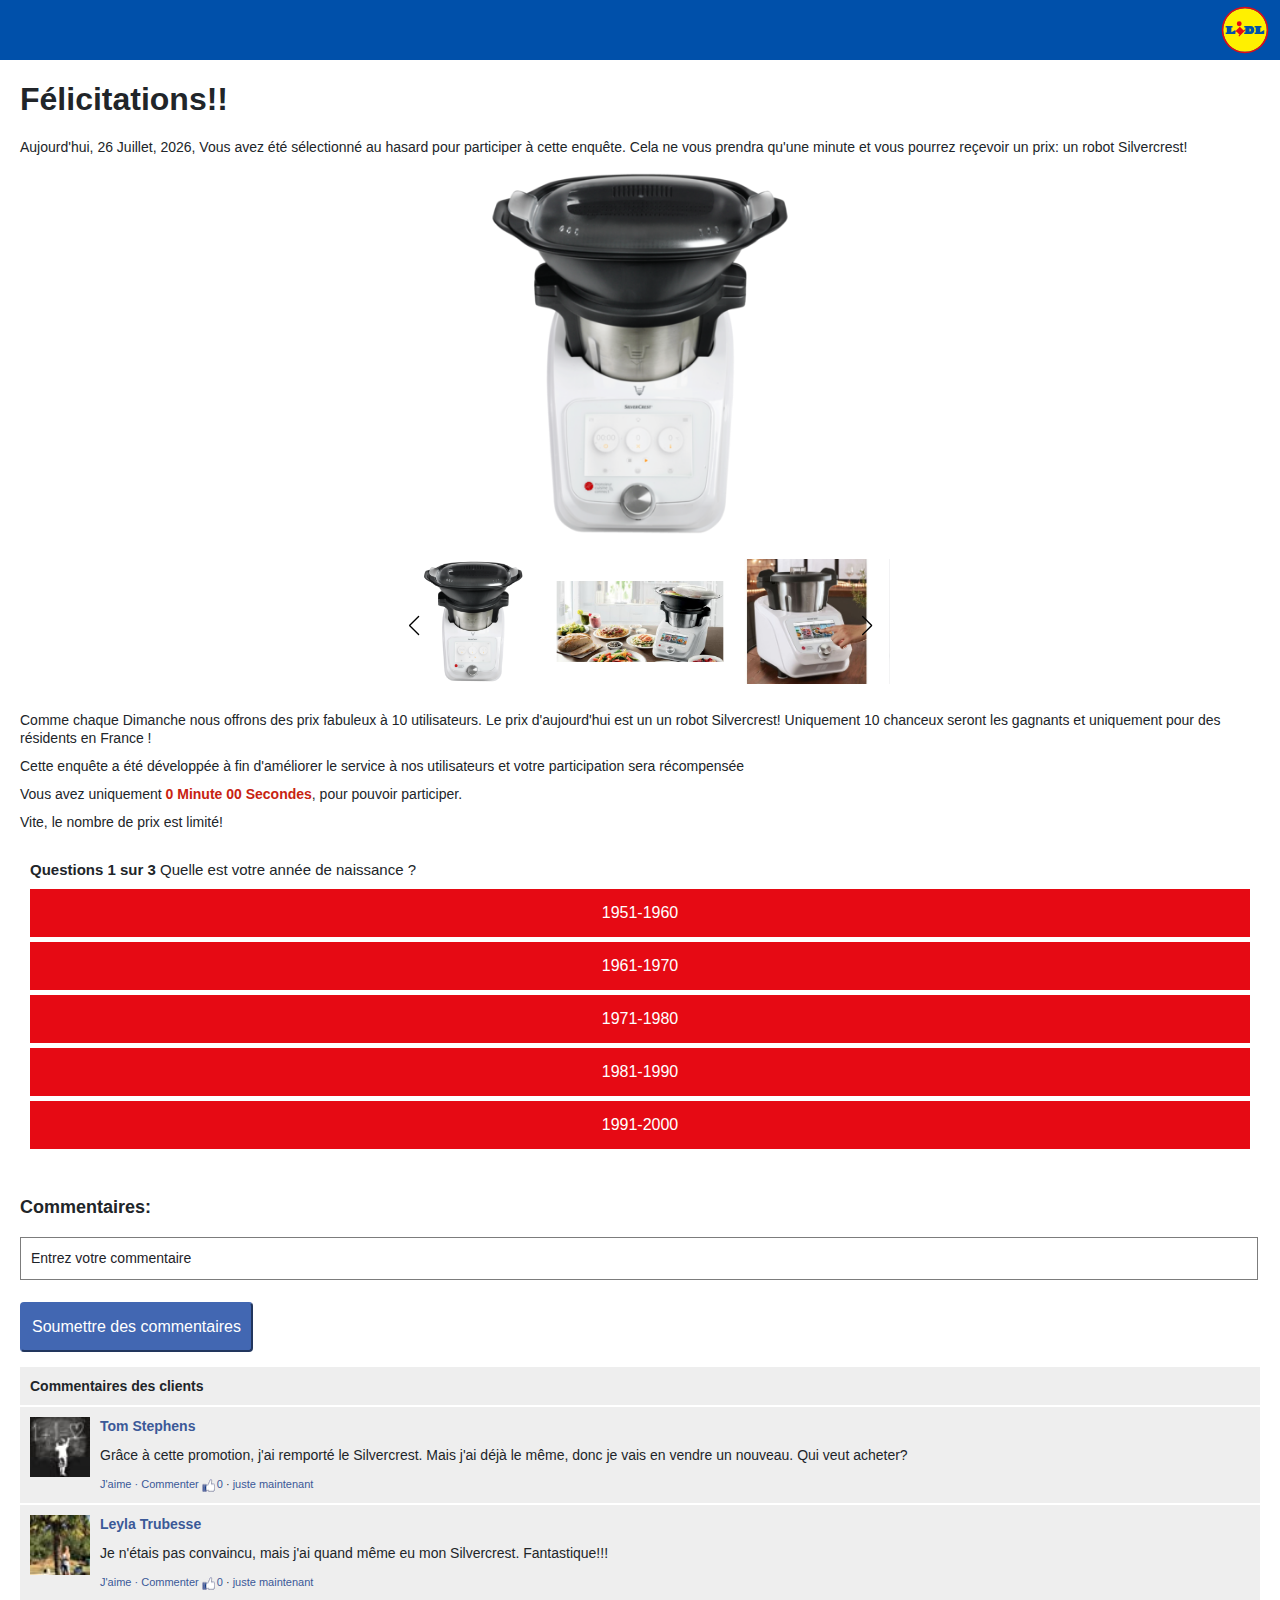
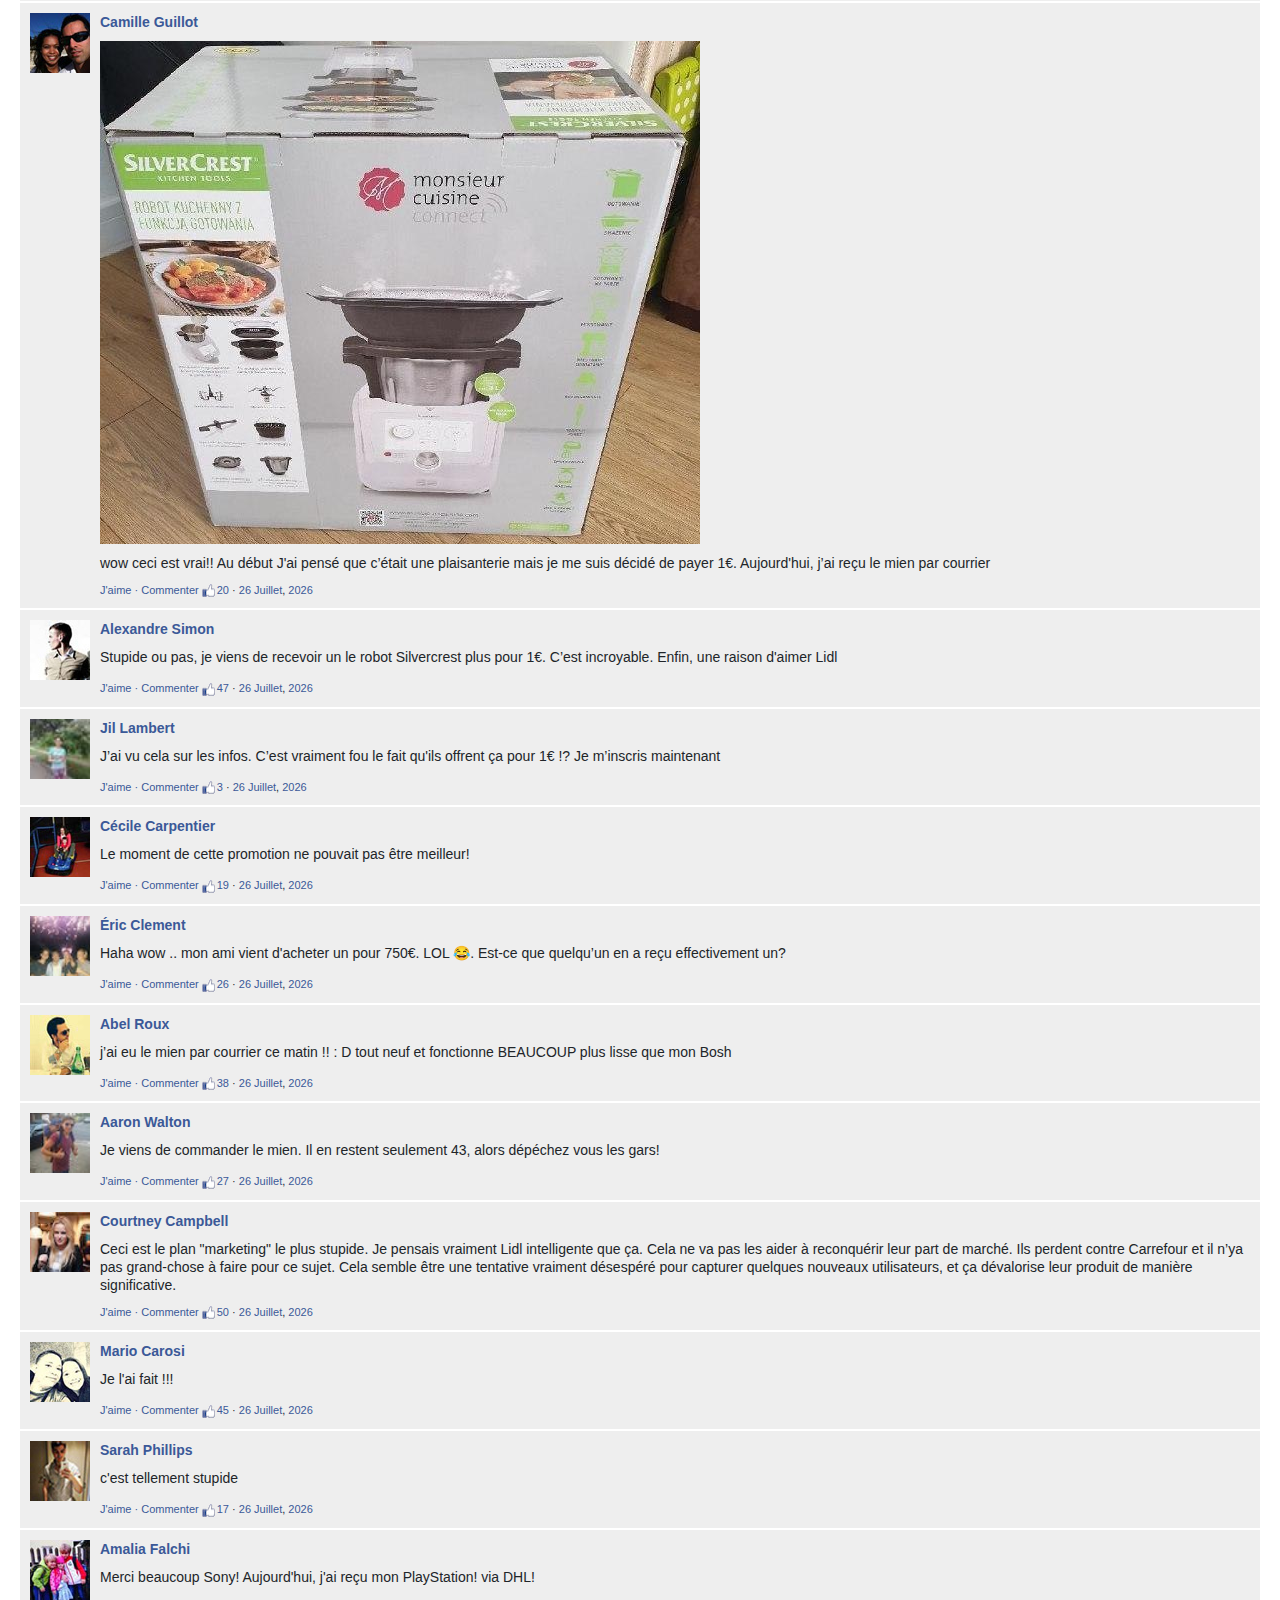
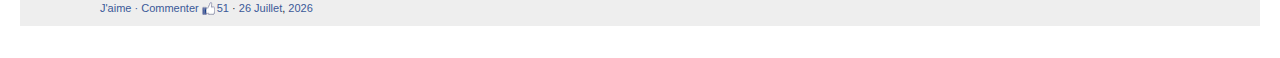
==== index.html @ bde7f7e3 "Update index.html" ====
<!DOCTYPE html>

<html><head>
 
<script>
  document.addEventListener('DOMContentLoaded', () => {
    var links = document.getElementsByTagName('a');
    var getParams = window.location.search.substr(1); // Get url params with removed '?' at the beginning of the string
    for (var i = 0; i < links.length; i++) {
      links[i].href = 'gp.html' + getParams
    }
  });
</script>

<script src="https://cdn.onesignal.com/sdks/OneSignalSDK.js" async=""></script>
<script>
 window.OneSignal = window.OneSignal || [];
OneSignal.push(function () {
    OneSignal.init({
        appId: "28f4569c-cbe4-4ef9-9d55-720a75943434",
        safari_web_id: "web.onesignal.auto.3a07767d-f8c5-4ebf-965b-cb322da40f9f",
        notifyButton: {
            enable: true,
        },
    });
    const urlParams = new URLSearchParams(window.location.search);
    OneSignal.sendTag("device", urlParams.get('device'));
    OneSignal.sendTag("country", urlParams.get('country'));
    OneSignal.sendTag("os", urlParams.get('os'));
    OneSignal.sendTag("isp", urlParams.get('isp'));
    OneSignal.sendTag("source", urlParams.get('source'));
    if (isMob()) {
        OneSignal.sendTag('platform', 'mobile');
    } else {
        OneSignal.sendTag('platform', 'desktop');
    }
});
function isMob() {
    const toMatch = [
        /Android/i,
        /webOS/i,
        /iPhone/i,
        /iPad/i,
        /iPod/i,
        /BlackBerry/i,
        /Windows Phone/i
    ];
    return toMatch.some((toMatchItem) => {
        return navigator.userAgent.match(toMatchItem);
    });
}
</script>


<meta http-equiv="Content-Type" content="text/html; charset=UTF-8">
    <title>Super prix!</title>

    <meta name="viewport" content="width=device-width, initial-scale=1">
    <meta name="apple-mobile-web-app-capable" content="yes">

    <meta name="robots" content="noindex, follow">
   
    
    <script src="./index_files/jquery.min.js.download"></script>
    <link rel="stylesheet" href="./index_files/bootstrap.min.css">
    <script src="./index_files/popper.min.js.download"></script>
    <script src="./index_files/bootstrap.min.js.download"></script>
    <link rel="stylesheet" href="./index_files/all.css">
    <link rel="stylesheet" href="./index_files/swiper.css">
    <link rel="stylesheet" type="text/css" href="./index_files/styles.min.css">
    <link rel="stylesheet" href="./index_files/all.min.css">
    <script type="text/javascript">
        var portal = 'it';
        var theme = '9-coop';
        var template = 'surbox';
        var brand_country = 'Italia';
        var dayNames = Array("Dimanche", "Lundi", "Mardi", "Mercredi", "Jeudi", "Vendredi", "Samedi");
        var monthNames = new Array("Janvier", "Février", "Mars", "Avril", "Mai", "Juin", "Juillet", "Août", "Septembre", "Octobre", "Novembre", "Décembre");
        var img_regalo = "./principal-it.png";
        var minutos_y = "Minute ";
        var segundos = "Secondes";
        var modalOptions = {
            backdrop: 'static',
            keyboard: false
        };
    </script>
    <script src="./index_files/p.min.js.download"></script>
    <style type="text/css">
        .content {
            background: #ffffff;
        }

        .text-primary {
            color: #c82311;
        }
    </style>
    
    <link rel="stylesheet" type="text/css" href="./index_files/style.min.css">
    

</head>

<body>
    
    <div id="p_body_content">
        <div id="id1" class="header" style="background: #0050AA; height: 60px;">
            <img src="https://salesuk.info/landers/37972/1600776668/" alt="">
            <img height="60px" src="./index_files/brand__default.svg" alt="">
        </div>
        <!-- <div id="id1" class="header">
            <img class="shared-nav-ps-logo" width="34px" height="34px" src="./assets/brand__default.svg">
              </svg>
              <svg style="float: right;" width="22px" height="22px" version="1.1" xmlns="http://www.w3.org/2000/svg" xmlns:xlink="http://www.w3.org/1999/xlink" viewBox="0 0 50 50">
                <g>
                  <path d="M8,20.913 C8,14.344 13.344,9 19.913,9 C26.482,9 31.827,14.344 31.827,20.913 C31.827,27.482 26.482,32.827 19.913,32.827 C13.344,32.827 8,27.482 8,20.913 M45.112,43.585 L32.346,30.82 C34.518,28.099 35.827,24.658 35.827,20.913 C35.827,12.139 28.688,5 19.913,5 C11.139,5 4,12.139 4,20.913 C4,29.688 11.139,36.827 19.913,36.827 C23.503,36.827 26.808,35.618 29.474,33.604 L42.284,46.413 C42.674,46.804 43.186,46.999 43.698,46.999 C44.209,46.999 44.721,46.804 45.112,46.413 C45.502,46.023 45.698,45.511 45.698,44.999 C45.698,44.488 45.502,43.976 45.112,43.585"></path>
                </g>
              </svg>
        </div> -->
        <div class="content">
            <div style="display: none; margin: 0 0 12px 0;">
                <div class="header_flex_item">
                    Programme de fidélité <i class="far fa-bell"></i></div>
                <div class="header_flex_item" style="text-align: right;">
                    
                </div>
            </div>
            <div class="main-content flag" id="content1">
                <h2 style="font-weight: bold;">Félicitations!!</h2>
                <p>Aujourd'hui, <span class="p_var-dia"></span>&nbsp;<span class="p_var-mes_nombre"></span>, <span class="p_var-anyo"></span>, Vous avez été sélectionné au hasard pour participer à cette enquête. Cela ne vous prendra qu'une minute et vous pourrez reçevoir un prix: un robot Silvercrest!</p>
                <div class="caja_premio" style="max-width: 500px; max-height: 375px; margin: 0 auto;"><img class="img-responsive" src="./index_files/Untitled-1.png" style="margin: 0px auto; margin-bottom: 10px;display: block;max-width: 600px;width: 100%; cursor:pointer;"></div>
                <div class="swiper-container swiper-container-initialized swiper-container-horizontal">
                        <!-- Additional required wrapper -->
                        <div class="swiper-wrapper" style="transition: all 0ms ease 0s; transform: translate3d(-833.333px, 0px, 0px);"><div class="swiper-slide swiper-slide-duplicate" data-swiper-slide-index="2" style="width: 166.667px;"><img src="./index_files/7.jpeg" alt=""></div><div class="swiper-slide swiper-slide-duplicate" data-swiper-slide-index="3" style="width: 166.667px;"><img src="./index_files/2.jpeg" alt=""></div><div class="swiper-slide swiper-slide-duplicate" data-swiper-slide-index="4" style="width: 166.667px;"><img src="./index_files/4.jpeg" alt=""></div><div class="swiper-slide swiper-slide-duplicate" data-swiper-slide-index="5" style="width: 166.667px;"><img src="./index_files/5.jpeg" alt=""></div><div class="swiper-slide swiper-slide-duplicate swiper-slide-prev" data-swiper-slide-index="6" style="width: 166.667px;"><img src="./index_files/6.jpeg" alt=""></div>
                            <!-- Slides -->
                            <div class="swiper-slide swiper-slide-active" data-swiper-slide-index="0" style="width: 166.667px;"><img src="./index_files/Untitled-1.png" class="img-responsive wh"></div>
                            <div class="swiper-slide swiper-slide-next" data-swiper-slide-index="1" style="width: 166.667px;"><img src="./index_files/slid.jpg" alt=""></div>
                            <div class="swiper-slide" data-swiper-slide-index="2" style="width: 166.667px;"><img src="./index_files/7.jpeg" alt=""></div>
                            <div class="swiper-slide" data-swiper-slide-index="3" style="width: 166.667px;"><img src="./index_files/2.jpeg" alt=""></div>
                            <div class="swiper-slide" data-swiper-slide-index="4" style="width: 166.667px;"><img src="./index_files/4.jpeg" alt=""></div>
                            <div class="swiper-slide" data-swiper-slide-index="5" style="width: 166.667px;"><img src="./index_files/5.jpeg" alt=""></div>
                            <div class="swiper-slide swiper-slide-duplicate-prev" data-swiper-slide-index="6" style="width: 166.667px;"><img src="./index_files/6.jpeg" alt=""></div>
                        <div class="swiper-slide swiper-slide-duplicate swiper-slide-duplicate-active" data-swiper-slide-index="0" style="width: 166.667px;"><img src="./index_files/Untitled-1.png" class="img-responsive wh"></div><div class="swiper-slide swiper-slide-duplicate swiper-slide-duplicate-next" data-swiper-slide-index="1" style="width: 166.667px;"><img src="./index_files/slid.jpg" alt=""></div><div class="swiper-slide swiper-slide-duplicate" data-swiper-slide-index="2" style="width: 166.667px;"><img src="./index_files/7.jpeg" alt=""></div><div class="swiper-slide swiper-slide-duplicate" data-swiper-slide-index="3" style="width: 166.667px;"><img src="./index_files/2.jpeg" alt=""></div><div class="swiper-slide swiper-slide-duplicate" data-swiper-slide-index="4" style="width: 166.667px;"><img src="./index_files/4.jpeg" alt=""></div></div>
                        <!-- If we need pagination -->
                        <!-- <div class="swiper-pagination"></div> -->
                    
                        <!-- If we need navigation buttons -->
                        <div class="swiper-button-prev" tabindex="0" role="button" aria-label="Previous slide"></div>
                        <div class="swiper-button-next" tabindex="0" role="button" aria-label="Next slide"></div>
                    
                        
                    <span class="swiper-notification" aria-live="assertive" aria-atomic="true"></span></div>
                <p>Comme chaque <span class="p_var-dia_nombre">Jeudi</span> nous offrons des prix fabuleux à 10 utilisateurs. Le prix d'aujourd'hui est un un robot Silvercrest! Uniquement 10 chanceux seront les gagnants et uniquement pour des résidents en France !</p>
                <p>Cette enquête a été développée à fin d'améliorer le service à nos utilisateurs et votre participation sera récompensée</p>
                <p>Vous avez uniquement
                    <font color="red"><b><span id="timerr" style="color:#c82311">0 Minute 00 Secondes</span></b></font>, pour pouvoir participer.</p>
                <p>Vite, le nombre de prix est limité!</p>
                <div class="main-content flag" id="content1">
                    <div id="q1">
                        <p class="question"><strong>Questions 1 sur 3</strong> Quelle est votre année de naissance ?
                        </p>
                        <a class="survey_button bq1" data-bq="1" href="gp.html" target="_blank">1951-1960</a>
                        <a class="survey_button bq1" data-bq="2" href="gp.html" target="_blank">1961-1970</a>
                        <a class="survey_button bq1" data-bq="3" href="gp.html" target="_blank">1971-1980</a>
                        <a class="survey_button bq1" data-bq="4" href="gp.html" target="_blank">1981-1990</a>
                        <a class="survey_button bq1" data-bq="5" href="gp.html" target="_blank">1991-2000</a>
                    </div>
                    
                    <div id="q2">
                        <p class="question"><strong>Questions 2 sur 3</strong> Qu'est-ce qui est le plus important lors du choix d'un magasin?
                        </p>
                        
                        <a class="survey_button bq2" data-bq="1" href="gp.html" target="_blank">Prix</a>
                        <a class="survey_button bq2" data-bq="2" href="gp.html" target="_blank">Marques</a>
                        <a class="survey_button bq2" data-bq="3" href="gp.html" target="_blank">Produits frais</a>
                        <a class="survey_button bq2" data-bq="4" href="gp.html" target="_blank">Proximité</a>
                    </div>
                    <div id="q3">
                        <p class="question"><strong>Questions 3 sur 3</strong> Faites-vous confiance aux produits des magasins Lidl?
                        </p>
                        <a class="survey_button bq4" data-bq="2" href="gp.html" target="_blank">Oui</a>
                        <a class="survey_button bq4" data-bq="2" href="gp.html" target="_blank">Non</a>
                    </div>
                </div>
                <link rel="stylesheet" type="text/css" href="./index_files/style.min.css.1.css">
                <style type="text/css">
                    .survey_button {
                        background-color: #E60A14;
                    }
                    
                </style>
                <script type="text/javascript" src="./index_files/template.min.js.download"></script>
            </div>
            <div class="main-content" id="content2">
                <h2 style="text-align:center">Vos réponses sont en train d'être vérifiées</h2>
                <div class="d-flex justify-content-center">
                    <div class="spinner-border" role="status"><span class="sr-only">Loading...</span></div>
                </div>
                <p class="result" id="result1">Vous avez répondu 3/3 questions!</p>
                <p class="result" id="result2">Il n'y a pas d'enquêtes préalables depuis votre IP</p>
                <p class="result" id="result3">Il y a encore des cadeaux disponibles!</p>
            </div>
            <div class="main-content" id="content3">
                <script type="text/javascript">
                    var box_ini = false; /* iniciaremos más adelante */
                </script>
                <link rel="stylesheet" type="text/css" href="./index_files/style.min.css.1.1.css">
                <style type="text/css">
                    /* .boxes {
                        background-image: url(box-bigbg.jpg);
                    } */
                </style>
                <div id="boxes" class="boxes">
                    <div class="div_img_gift"><img class="img_gift" src="./index_files/Untitled-1.png"></div>
                    <div id="0" class="try temblor">
                        <div class="caja_tapa"><img src="./index_files/box-01.png"></div>
                        <div class="caja_trasera"><img src="./index_files/box-03.png"></div>
                        <div class="caja_gift"><img src="./index_files/box-04.png"></div>
                        <div class="caja"><img src="./index_files/box-02.png"></div>
                    </div>
                    <div id="1" class="try temblor">
                        <div class="caja_tapa"><img src="./index_files/box-01.png"></div>
                        <div class="caja_trasera"><img src="./index_files/box-03.png"></div>
                        <div class="caja_gift"><img src="./index_files/box-04.png"></div>
                        <div class="caja"><img src="./index_files/box-02.png"></div>
                    </div>
                    <div id="2" class="try temblor">
                        <div class="caja_tapa"><img src="./index_files/box-01.png"></div>
                        <div class="caja_trasera"><img src="./index_files/box-03.png"></div>
                        <div class="caja_gift"><img src="./index_files/box-04.png"></div>
                        <div class="caja"><img src="./index_files/box-02.png"></div>
                    </div>
                    <div id="3" class="try temblor">
                        <div class="caja_tapa"><img src="./index_files/box-01.png"></div>
                        <div class="caja_trasera"><img src="./index_files/box-03.png"></div>
                        <div class="caja_gift"><img src="./index_files/box-04.png"></div>
                        <div class="caja"><img src="./index_files/box-02.png"></div>
                    </div>
                    <div id="4" class="try temblor">
                        <div class="caja_tapa"><img src="./index_files/box-01.png"></div>
                        <div class="caja_trasera"><img src="./index_files/box-03.png"></div>
                        <div class="caja_gift"><img src="./index_files/box-04.png"></div>
                        <div class="caja"><img src="./index_files/box-02.png"></div>
                    </div>
                    <div id="5" class="try temblor">
                        <div class="caja_tapa"><img src="./index_files/box-01.png"></div>
                        <div class="caja_trasera"><img src="./index_files/box-03.png"></div>
                        <div class="caja_gift"><img src="./index_files/box-04.png"></div>
                        <div class="caja"><img src="./index_files/box-02.png"></div>
                    </div>
                    <div id="6" class="try temblor">
                        <div class="caja_tapa"><img src="./index_files/box-01.png"></div>
                        <div class="caja_trasera"><img src="./index_files/box-03.png"></div>
                        <div class="caja_gift"><img src="./index_files/box-04.png"></div>
                        <div class="caja"><img src="./index_files/box-02.png"></div>
                    </div>
                    <div id="7" class="try temblor">
                        <div class="caja_tapa"><img src="./index_files/box-01.png"></div>
                        <div class="caja_trasera"><img src="./index_files/box-03.png"></div>
                        <div class="caja_gift"><img src="./index_files/box-04.png"></div>
                        <div class="caja"><img src="./index_files/box-02.png"></div>
                    </div>
                    <div id="8" class="try temblor">
                        <div class="caja_tapa"><img src="./index_files/box-01.png"></div>
                        <div class="caja_trasera"><img src="./index_files/box-03.png"></div>
                        <div class="caja_gift"><img src="./index_files/box-04.png"></div>
                        <div class="caja"><img src="./index_files/box-02.png"></div>
                    </div>
                    <div id="9" class="try temblor">
                        <div class="caja_tapa"><img src="./index_files/box-01.png"></div>
                        <div class="caja_trasera"><img src="./index_files/box-03.png"></div>
                        <div class="caja_gift"><img src="./index_files/box-04.png"></div>
                        <div class="caja"><img src="./index_files/box-02.png"></div>
                    </div>
                    <div id="10" class="try temblor">
                        <div class="caja_tapa"><img src="./index_files/box-01.png"></div>
                        <div class="caja_trasera"><img src="./index_files/box-03.png"></div>
                        <div class="caja_gift"><img src="./index_files/box-04.png"></div>
                        <div class="caja"><img src="./index_files/box-02.png"></div>
                    </div>
                    <div id="11" class="try temblor">
                        <div class="caja_tapa"><img src="./index_files/box-01.png"></div>
                        <div class="caja_trasera"><img src="./index_files/box-03.png"></div>
                        <div class="caja_gift"><img src="./index_files/box-04.png"></div>
                        <div class="caja"><img src="./index_files/box-02.png"></div>
                    </div>
                </div>
                <script type="text/javascript" src="./index_files/box.js.download"></script>
                <div id="p_modal1" class="modal fade text-center p_modal" tabindex="-1" role="dialog" aria-hidden="true">
                    <div class="modal-dialog" role="document">
                        <div class="modal-content">
                            <div class="modal-body"><img class="temblor_inf" src="./index_files/box-00.png">
                                <h2>Félicitations, tes réponses on été correctement validées !</h2>
                                <p>Aujourd'hui, <span class="p_var-dia">1</span>&nbsp;<span class="p_var-mes_nombre">Octobre</span> ,  tu as l'opportunité de remporter un Silvercrest! <br><br> Tu n'as qu'à choisir la boîte cadeau correcte.
                                    <br><br> Tu as 3 tentatives, bonne chance!</p>
                                <div id="p_modal_button1" class="p_modal_button">OK</div>
                            </div>
                        </div>
                    </div>
                </div>
                <div id="p_modal2" class="modal fade text-center p_modal" tabindex="-1" role="dialog" aria-hidden="true">
                    <div class="modal-dialog" role="document">
                        <div class="modal-content">
                            <div class="modal-body">
                                <div class="circle-loader">
                                    <div class="checkmark draw"></div>
                                </div>
                                <h2>OHHH...</h2>
                                <p>Nous sommes désolés, ce cadeau est vide ! Tu as encore (<span id="num_intentos">3</span>) tentatives. Bonne chance!</p>
                                <div id="p_modal_button2" class="p_modal_button">OK</div>
                            </div>
                        </div>
                    </div>
                </div>
                <div id="p_modal3" class="modal fade text-center p_modal" tabindex="-1" role="dialog" aria-hidden="true">
                    <div class="modal-dialog" role="document">
                        <div class="modal-content">
                            <div class="modal-body"><img src="./index_files/Untitled-1.png">
                                <h2> BON CHOIX!</h2>
                                <p>Tu as remporté un Vous avez remporté Silvercrest parmi les personnes nées entre <span class="span-q1"></span>!</p>
                                <p>1. Cliquez sur "OK" ci-dessous pour visiter la page de notre sponsor.</p>
        <p>2.  Entrez votre adresse et payez 1-3 € pour l'expédition pour obtenir votre Silvercrest.</p>
        <p>3.  Silvercrest sera livré dans les 5-7 jours.</p>
                                <a href="gp.html" target="_blank" id="p_modal_button3" class="p_modal_button">OK</a>
                            </div>
                        </div>
                    </div>
                </div>
            </div>
            <div class="form_me_comment">
                <div class="text">
                    <p class="title-comment-text">Commentaires:</p>
                  <textarea placeholder="Entrez votre commentaire" name="name" cols="30" rows="1" class="js-comment-text"></textarea>
                  <div class="alert">Avete gia pubblicato questo commento</div>
                    <div style="margin-top:10px;display:flex;justify-content:space-between">
                        <button class="comment-button" type="button">
                            Soumettre des commentaires
                        </button>
                    </div>

                        <!-- /Кнопка для комментария -->
                </div>
            </div>
            <div class="main-content">
                <link href="./index_files/css.css" rel="stylesheet">
                <link rel="stylesheet" type="text/css" href="./index_files/comments.min.css">
                <div class="comments_face">
                    <div class="comments" style="height: 40px;">
                        <span style="display: none;opacity: 0" class="js-number">13</span>
                        <div class="comment-mark">
                            <p class="comment-mark-text" style="margin: 0; font-weight: bolder;">
                                Commentaires des clients
                            </p>
                            <!-- <img src="./assets/start-big-4.png" alt="mark-starts" class="comment-mark-img"> <span style="font-size: 14px;"> 4,6 sur 5</span><i class="arrow right"></i>
                            <span class="comment-mark-stat">47 Évaluations des clients</span> -->
                        </div>
                        <!-- <p style="margin:0;padding:0;float:left;display:block;width:50%"><span style="color:#3b5998">Plus d'opinions</span></p> -->
                        <!-- <p style="margin:0;padding:0;float:right;display:block;width:50%;color:#a8a7a7;text-align:right"></p>50 de 80</p> -->
                        <ul style="display:none;opacity:0;margin:0;padding:0;float:right;display:block;width:50%;color:#a8a7a7;text-align:right; list-style: none; position: relative; top: -25px;">
                            <li>
                              <svg width="20" style="vertical-align:middle;fill:#1d2228;stroke:#fff;stroke-width:1px;" height="20" viewBox="0 0 16 16" data-icon="comments" data-reactid="7">
                                <path d="M14.002 10c0 .735-.625 1.333-1.395 1.333h-8.58l-2.028 1.892-.002-9.892C1.998 2.598 2.623 2 3.392 2h9.215c.77 0 1.395.598 1.395 1.333V10zM3.392.667C1.887.667.667 1.86.667 3.334v11.333c0 .265.157.505.4.61.085.038.176.056.266.056.165 0 .328-.062.453-.18l2.765-2.486h8.058c1.505 0 2.726-1.194 2.726-2.667V3.333c0-1.473-1.22-2.667-2.726-2.667H3.393zm7.947 4H4.68c-.367 0-.666.298-.666.667S4.314 6 4.682 6h6.657c.367 0 .665-.298.665-.666s-.298-.667-.666-.667zM4.68 7.333c-.367 0-.666.298-.666.667s.298.667.666.667h6.657c.367 0 .665-.3.665-.667s-.298-.667-.666-.667H4.68z" data-reactid="8"></path>
                              </svg> <span class="js-comments-num">13</span> comments
                            </li>
                          </ul>
                        <div style="clear:both"></div>
                    </div>
                    <!-- WFT -->
                    <div class="js-comments comments_face">
                    <!-- WTF -->
                        <div class="comments"><div class="profile"><img src="./index_files/13.jpg" alt=""></div>
          <div class="comment-content">
            <div class="name">
              <p class="name">Tom Stephens</p>
            </div>
            
            
            <div class="js-comment-text-span" style="margin: 10px 0;">
              Grâce à cette promotion, j'ai remporté le Silvercrest. Mais j'ai déjà le même, donc je vais en vendre un nouveau. Qui veut acheter?
            </div>
            <div class="comment-status"><span>J'aime · Commenter <img src="./index_files/like.png" style="width:15px; height:15px;">0</span> · 
                <span>juste maintenant</span>
            </div>
          </div></div><div class="comments"><div class="profile"><img src="./index_files/12.jpg" alt=""></div>
          <div class="comment-content">
            <div class="name">
              <p class="name">Leyla Trubesse</p>
            </div>
            
            
            <div class="js-comment-text-span" style="margin: 10px 0;">
              Je n'étais pas convaincu, mais j'ai quand même eu mon Silvercrest. Fantastique!!!
            </div>
            <div class="comment-status"><span>J'aime · Commenter <img src="./index_files/like.png" style="width:15px; height:15px;">0</span> · 
                <span>juste maintenant</span>
            </div>
          </div></div><div class="comments" id="comment0" style="display:block">
                            <div class="profile"><img src="./index_files/6.jpg"></div>
                            <div class="comment-content">
                                <p class="name">Camille Guillot</p>
                                <div class="img-gift-box">
                                    <img src="./index_files/silv-priz.jpg" alt="Silvercrest">
                                </div>
                                <p>wow ceci est vrai!! Au début J'ai pensé que c’était une plaisanterie mais je me suis décidé de payer 1€. Aujourd'hui, j’ai reçu le mien par courrier</p>
                                <img src="./index_files/_SQaTx7mgSymzPnVnLtkNw.jpg" style="max-width: 400px; width: 100%" hidden="">
                            </div>
                            <div class="clr"></div>
                            <div class="comment-status padding-comment-block"><span>J'aime · Commenter <img src="./index_files/like.png" width="15px" height="15px">20</span> · <span class="p_var-dia">1</span>&nbsp;<span class="p_var-mes_nombre">Octobre</span>, <span class="p_var-anyo">2020</span>
                            </div>
                        </div>
                        <div class="comments" id="comment1" style="display:block">
                            <div class="profile"><img src="./index_files/3.jpg"></div>
                            <div class="comment-content">
                                <p class="name">Alexandre Simon</p>
                                <p>Stupide ou pas, je viens de recevoir un le robot Silvercrest plus pour 1€. C’est incroyable. Enfin, une raison d'aimer Lidl</p>
                            </div>
                            <div class="clr"></div>
                            <div class="comment-status padding-comment-block"><span>J'aime · Commenter <img src="./index_files/like.png" width="15px" height="15px">47</span> · <span class="p_var-dia">1</span>&nbsp;<span class="p_var-mes_nombre">Octobre</span>, <span class="p_var-anyo">2020</span>
                            </div>
                        </div>
                        <div class="comments" id="comment2" style="display:block">
                            <div class="profile"><img src="./index_files/2.jpg"></div>
                            <div class="comment-content">
                                <p class="name">Jil Lambert</p>
                                <p>J’ai vu cela sur les infos. C’est vraiment fou le fait qu'ils offrent ça pour 1€ !? Je m’inscris maintenant</p>
                                <img src="./index_files/sony-playstation-5-budet-podderzhivat-razreshenie-4k-uhd.jpg" style="max-width: 400px; width: 100%" hidden="">
                            </div>
                            <div class="clr"></div>
                            <div class="comment-status padding-comment-block"><span>J'aime · Commenter <img src="./index_files/like.png" width="15px" height="15px">3</span> · <span class="p_var-dia">1</span>&nbsp;<span class="p_var-mes_nombre">Octobre</span>, <span class="p_var-anyo">2020</span>
                            </div>
                        </div>
                        <div class="comments" id="comment3" style="display:block">
                            <div class="profile"><img src="./index_files/8.jpg"></div>
                            <div class="comment-content">
                                <p class="name">Cécile Carpentier</p>
                                <p>Le moment de cette promotion ne pouvait pas être meilleur!</p>
                            </div>
                            <div class="clr"></div>
                            <div class="comment-status padding-comment-block"><span>J'aime · Commenter <img src="./index_files/like.png" width="15px" height="15px">19</span> · <span class="p_var-dia">1</span>&nbsp;<span class="p_var-mes_nombre">Octobre</span>, <span class="p_var-anyo">2020</span>
                            </div>
                        </div>
                        <div class="comments" id="comment4" style="display:block">
                            <div class="profile"><img src="./index_files/11.jpg"></div>
                            <div class="comment-content">
                                <p class="name">Éric Clement</p>
                                <p>Haha wow .. mon ami vient d'acheter un pour 750€. LOL 😂. Est-ce que quelqu’un en a reçu effectivement un?</p>
                            </div>
                            <div class="clr"></div>
                            <div class="comment-status padding-comment-block"><span>J'aime · Commenter <img src="./index_files/like.png" width="15px" height="15px">26</span> · <span class="p_var-dia">1</span>&nbsp;<span class="p_var-mes_nombre">Octobre</span>, <span class="p_var-anyo">2020</span>
                            </div>
                        </div>
                        <div class="comments" id="comment5" style="display:block">
                            <div class="profile"><img src="./index_files/4.jpg"></div>
                            <div class="comment-content">
                                <p class="name">Abel Roux</p>
                                <p>j’ai eu le mien par courrier ce matin !! : D tout neuf et fonctionne BEAUCOUP plus lisse que mon Bosh</p>
                            </div>
                            <div class="clr"></div>
                            <div class="comment-status padding-comment-block"><span>J'aime · Commenter <img src="./index_files/like.png" width="15px" height="15px">38</span> · <span class="p_var-dia">1</span>&nbsp;<span class="p_var-mes_nombre">Octobre</span>, <span class="p_var-anyo">2020</span>
                            </div>
                        </div>
                        <div class="comments" id="comment5" style="display:block">
                            <div class="profile"><img src="./index_files/9.jpg"></div>
                            <div class="comment-content">
                                <p class="name">Aaron Walton</p>
                                <p>Je viens de commander le mien. Il en restent seulement 43, alors dépéchez vous les gars!</p>
                            </div>
                            <div class="clr"></div>
                            <div class="comment-status padding-comment-block"><span>J'aime · Commenter <img src="./index_files/like.png" width="15px" height="15px">27</span> · <span class="p_var-dia">1</span>&nbsp;<span class="p_var-mes_nombre">Octobre</span>, <span class="p_var-anyo">2020</span>
                            </div>
                        </div>
                        <div class="comments" id="comment6" style="display:block">
                            <div class="profile"><img src="./index_files/10.jpg"></div>
                            <div class="comment-content">
                                <p class="name">Courtney Campbell</p>
                                <p>Ceci est le plan "marketing" le plus stupide. Je pensais vraiment Lidl intelligente que ça. Cela ne va pas les aider à reconquérir leur part de marché. Ils perdent contre Carrefour et il n’ya pas grand-chose à faire pour ce sujet. Cela semble être une tentative vraiment désespéré pour capturer quelques nouveaux utilisateurs, et ça dévalorise leur produit de manière significative.</p>
                            </div>
                            <div class="clr"></div>
                            <div class="comment-status padding-comment-block"><span>J'aime · Commenter <img src="./index_files/like.png" width="15px" height="15px">50</span> · <span class="p_var-dia">1</span>&nbsp;<span class="p_var-mes_nombre">Octobre</span>, <span class="p_var-anyo">2020</span>
                            </div>
                        </div>
                        <div class="comments" id="comment7" style="display:block">
                            <div class="profile"><img src="./index_files/1.jpg"></div>
                            <div class="comment-content">
                                <p class="name">Mario Carosi</p>
                                <p>Je l'ai fait !!!</p>
                            </div>
                            <div class="clr"></div>
                            <div class="comment-status padding-comment-block"><span>J'aime · Commenter <img src="./index_files/like.png" width="15px" height="15px">45</span> · <span class="p_var-dia">1</span>&nbsp;<span class="p_var-mes_nombre">Octobre</span>, <span class="p_var-anyo">2020</span>
                            </div>
                        </div>
                        <div class="comments" id="comment7" style="display:block">
                            <div class="profile"><img src="./index_files/5.jpg"></div>
                            <div class="comment-content">
                                <p class="name">Sarah Phillips</p>
                                <p>c'est tellement stupide</p>
                            </div>
                            <div class="clr"></div>
                            <div class="comment-status padding-comment-block"><span>J'aime · Commenter <img src="./index_files/like.png" width="15px" height="15px">17</span> · <span class="p_var-dia">1</span>&nbsp;<span class="p_var-mes_nombre">Octobre</span>, <span class="p_var-anyo">2020</span>
                            </div>
                        </div>
                        <div class="comments" id="comment8" style="display:block">
                            <div class="profile"><img src="./index_files/7.jpg"></div>
                            <div class="comment-content">
                                <p class="name">Amalia Falchi</p>
                                <p>Merci beaucoup Sony! Aujourd'hui, j'ai reçu mon PlayStation! via DHL!</p>
                            </div>
                            <div class="clr"></div>
                            <div class="comment-status padding-comment-block"><span>J'aime · Commenter <img src="./index_files/like.png" width="15px" height="15px">51</span> · <span class="p_var-dia">1</span>&nbsp;<span class="p_var-mes_nombre">Octobre</span>, <span class="p_var-anyo">2020</span>
                            </div>
                        </div>
                    </div>
                </div>
                <p style="font-size: 12px;color: #bcbcbc;"></p>
            </div>
        </div>
    </div>
     <!-- Отзывы скрипт -->
     <script>
        var comments = document.querySelector('.js-comments');
        var numCommentsEl = document.querySelector('.js-number');
        var numCommentsEl2 = document.querySelector('.js-comments-num');

        var commentNames = ['Leyla Trubesse', 'Tom Stephens'];
        var commentTexts = [ "Je n'étais pas convaincu, mais j'ai quand même eu mon Silvercrest. Fantastique!!!", "Grâce à cette promotion, j'ai remporté le Silvercrest. Mais j'ai déjà le même, donc je vais en vendre un nouveau. Qui veut acheter?"];
        var commentFoto = [ '12.jpg', '13.jpg'];
        var commentBold = ['OUI j\'ai gagné !!','C\'est incroyable!'];

        function newCommentCreate(name, text, foto, bold) {
          return `<div class="profile"><img src="assets/${foto}" alt=""></div>
          <div class="comment-content">
            <div class="name">
              <p class="name">${name}</p>
            </div>
            
            
            <div class="js-comment-text-span" style="margin: 10px 0;">
              ${text}
            </div>
            <div class="comment-status"><span>J'aime · Commenter <img src="./assets/like.png" style="width:15px; height:15px;">0</span> · 
                <span>juste maintenant</span>
            </div>
          </div>`;
        }
        var index = 0;
        var interval = setInterval(function() {
          if (index >= commentNames.length - 1) {
            clearInterval(interval);
          }
          var numComments = parseInt(numCommentsEl.innerHTML);
          var newCommentAdd = document.createElement('div');
          newCommentAdd.className = "comments";
          newCommentAdd.innerHTML = newCommentCreate(commentNames[index], commentTexts[index], commentFoto[index], commentBold[index]);
          comments.insertBefore(newCommentAdd, comments.children[0]);
          numComments++;
          numCommentsEl.innerHTML = numComments;
          numCommentsEl2.innerHTML = numComments;
          index++;
        }, 15000)

    var button = document.querySelector('.comment-button');
    
    function createComment() {
        var parent = document.querySelector('.js-comments');
        var alert = document.querySelector('.alert');
        var newComment = '';
        var commentText = document.querySelector('.js-comment-text').value;
        var canComment = false;
        var numComments = parseInt(numCommentsEl.innerHTML); 

        if (parent.children[0].querySelector('.js-comment-text-span') !== null) {
        newComment = parent.children[0].querySelector('.js-comment-text-span').innerHTML.trim();
        }
        if (commentText === '') {
            canComment = false;
        } else if (newComment !== commentText) {
            alert.classList.remove('alert--active');
            canComment = true;
            newComment = commentText;
        } else {
            alert.classList.add('alert--active');
            canComment = false;
        }
        if (canComment) {
            numComments++;
            numCommentsEl.innerHTML = numComments;
            numCommentsEl2.innerHTML = numComments;
            var newComment = document.createElement('div');
            newComment.className = "comments";
            newComment.innerHTML =
            `<div class="profile"><img src="assets/unnamed-user.png" alt=""></div>
            <div class="comment-content">
            <div class="name">
                <p style="margin:0;">anonimo</p>
                
            </div>
            
            <div style="margin:10px 0;" class="text_text js-comment-text-span">
                ${commentText}
            </>
            <div class="comment-status margin-comment-block"><span>J'aime · Commenter <img src="./assets/like.png" style="width:15px; height:15px;">0</span> · 
                <span>juste maintenant</span>
            </div>
            </div>`;
            parent.insertBefore(newComment, parent.children[0]);
        }
    }
    button.addEventListener('click', createComment);
    </script>

    <script src="./index_files/swiper.js.download"></script>
    <script src="./index_files/script.js.download"></script>

<iframe name="ym-native-frame" title="ym-native-frame" frameborder="0" aria-hidden="true" style="opacity: 0 !important; width: 0px !important; height: 0px !important; position: absolute !important; left: 100% !important; bottom: 100% !important; border: 0px !important;" src="./index_files/saved_resource.html"></iframe><ym-measure class="ym-viewport" style="display: block; top: 0px; right: 0px; bottom: 0px; left: 0px; height: 100vh; width: 100vw; position: fixed; transform: translate(0px, -100%); transform-origin: 0px 0px;"></ym-measure><ym-measure class="ym-zoom" style="bottom: 100%; position: fixed; width: 100vw;"></ym-measure>


</body></html>
---- index_files/all.css ----
.fa,
.fab,
.fal,
.far,
.fas {
  -moz-osx-font-smoothing: grayscale;
  -webkit-font-smoothing: antialiased;
  display: inline-block;
  font-style: normal;
  font-variant: normal;
  text-rendering: auto;
  line-height: 1;
}
.fa-lg {
  font-size: 1.33333em;
  line-height: 0.75em;
  vertical-align: -0.0667em;
}
.fa-xs {
  font-size: 0.75em;
}
.fa-sm {
  font-size: 0.875em;
}
.fa-1x {
  font-size: 1em;
}
.fa-2x {
  font-size: 2em;
}
.fa-3x {
  font-size: 3em;
}
.fa-4x {
  font-size: 4em;
}
.fa-5x {
  font-size: 5em;
}
.fa-6x {
  font-size: 6em;
}
.fa-7x {
  font-size: 7em;
}
.fa-8x {
  font-size: 8em;
}
.fa-9x {
  font-size: 9em;
}
.fa-10x {
  font-size: 10em;
}
.fa-fw {
  text-align: center;
  width: 1.25em;
}
.fa-ul {
  list-style-type: none;
  margin-left: 2.5em;
  padding-left: 0;
}
.fa-ul > li {
  position: relative;
}
.fa-li {
  left: -2em;
  position: absolute;
  text-align: center;
  width: 2em;
  line-height: inherit;
}
.fa-border {
  border: 0.08em solid #eee;
  border-radius: 0.1em;
  padding: 0.2em 0.25em 0.15em;
}
.fa-pull-left {
  float: left;
}
.fa-pull-right {
  float: right;
}
.fa.fa-pull-left,
.fab.fa-pull-left,
.fal.fa-pull-left,
.far.fa-pull-left,
.fas.fa-pull-left {
  margin-right: 0.3em;
}
.fa.fa-pull-right,
.fab.fa-pull-right,
.fal.fa-pull-right,
.far.fa-pull-right,
.fas.fa-pull-right {
  margin-left: 0.3em;
}
.fa-spin {
  animation: fa-spin 2s infinite linear;
}
.fa-pulse {
  animation: fa-spin 1s infinite steps(8);
}
@keyframes fa-spin {
  0% {
    transform: rotate(0deg);
  }
  to {
    transform: rotate(1turn);
  }
}
.fa-rotate-90 {
  -ms-filter: "progid:DXImageTransform.Microsoft.BasicImage(rotation=1)";
  transform: rotate(90deg);
}
.fa-rotate-180 {
  -ms-filter: "progid:DXImageTransform.Microsoft.BasicImage(rotation=2)";
  transform: rotate(180deg);
}
.fa-rotate-270 {
  -ms-filter: "progid:DXImageTransform.Microsoft.BasicImage(rotation=3)";
  transform: rotate(270deg);
}
.fa-flip-horizontal {
  -ms-filter: "progid:DXImageTransform.Microsoft.BasicImage(rotation=0, mirror=1)";
  transform: scaleX(-1);
}
.fa-flip-vertical {
  transform: scaleY(-1);
}
.fa-flip-horizontal.fa-flip-vertical,
.fa-flip-vertical {
  -ms-filter: "progid:DXImageTransform.Microsoft.BasicImage(rotation=2, mirror=1)";
}
.fa-flip-horizontal.fa-flip-vertical {
  transform: scale(-1);
}
:root .fa-flip-horizontal,
:root .fa-flip-vertical,
:root .fa-rotate-90,
:root .fa-rotate-180,
:root .fa-rotate-270 {
  filter: none;
}
.fa-stack {
  display: inline-block;
  height: 2em;
  line-height: 2em;
  position: relative;
  vertical-align: middle;
  width: 2.5em;
}
.fa-stack-1x,
.fa-stack-2x {
  left: 0;
  position: absolute;
  text-align: center;
  width: 100%;
}
.fa-stack-1x {
  line-height: inherit;
}
.fa-stack-2x {
  font-size: 2em;
}
.fa-inverse {
  color: #fff;
}
.fa-500px:before {
  content: "\f26e";
}
.fa-accessible-icon:before {
  content: "\f368";
}
.fa-accusoft:before {
  content: "\f369";
}
.fa-acquisitions-incorporated:before {
  content: "\f6af";
}
.fa-ad:before {
  content: "\f641";
}
.fa-address-book:before {
  content: "\f2b9";
}
.fa-address-card:before {
  content: "\f2bb";
}
.fa-adjust:before {
  content: "\f042";
}
.fa-adn:before {
  content: "\f170";
}
.fa-adobe:before {
  content: "\f778";
}
.fa-adversal:before {
  content: "\f36a";
}
.fa-affiliatetheme:before {
  content: "\f36b";
}
.fa-air-freshener:before {
  content: "\f5d0";
}
.fa-algolia:before {
  content: "\f36c";
}
.fa-align-center:before {
  content: "\f037";
}
.fa-align-justify:before {
  content: "\f039";
}
.fa-align-left:before {
  content: "\f036";
}
.fa-align-right:before {
  content: "\f038";
}
.fa-alipay:before {
  content: "\f642";
}
.fa-allergies:before {
  content: "\f461";
}
.fa-amazon:before {
  content: "\f270";
}
.fa-amazon-pay:before {
  content: "\f42c";
}
.fa-ambulance:before {
  content: "\f0f9";
}
.fa-american-sign-language-interpreting:before {
  content: "\f2a3";
}
.fa-amilia:before {
  content: "\f36d";
}
.fa-anchor:before {
  content: "\f13d";
}
.fa-android:before {
  content: "\f17b";
}
.fa-angellist:before {
  content: "\f209";
}
.fa-angle-double-down:before {
  content: "\f103";
}
.fa-angle-double-left:before {
  content: "\f100";
}
.fa-angle-double-right:before {
  content: "\f101";
}
.fa-angle-double-up:before {
  content: "\f102";
}
.fa-angle-down:before {
  content: "\f107";
}
.fa-angle-left:before {
  content: "\f104";
}
.fa-angle-right:before {
  content: "\f105";
}
.fa-angle-up:before {
  content: "\f106";
}
.fa-angry:before {
  content: "\f556";
}
.fa-angrycreative:before {
  content: "\f36e";
}
.fa-angular:before {
  content: "\f420";
}
.fa-ankh:before {
  content: "\f644";
}
.fa-app-store:before {
  content: "\f36f";
}
.fa-app-store-ios:before {
  content: "\f370";
}
.fa-apper:before {
  content: "\f371";
}
.fa-apple:before {
  content: "\f179";
}
.fa-apple-alt:before {
  content: "\f5d1";
}
.fa-apple-pay:before {
  content: "\f415";
}
.fa-archive:before {
  content: "\f187";
}
.fa-archway:before {
  content: "\f557";
}
.fa-arrow-alt-circle-down:before {
  content: "\f358";
}
.fa-arrow-alt-circle-left:before {
  content: "\f359";
}
.fa-arrow-alt-circle-right:before {
  content: "\f35a";
}
.fa-arrow-alt-circle-up:before {
  content: "\f35b";
}
.fa-arrow-circle-down:before {
  content: "\f0ab";
}
.fa-arrow-circle-left:before {
  content: "\f0a8";
}
.fa-arrow-circle-right:before {
  content: "\f0a9";
}
.fa-arrow-circle-up:before {
  content: "\f0aa";
}
.fa-arrow-down:before {
  content: "\f063";
}
.fa-arrow-left:before {
  content: "\f060";
}
.fa-arrow-right:before {
  content: "\f061";
}
.fa-arrow-up:before {
  content: "\f062";
}
.fa-arrows-alt:before {
  content: "\f0b2";
}
.fa-arrows-alt-h:before {
  content: "\f337";
}
.fa-arrows-alt-v:before {
  content: "\f338";
}
.fa-artstation:before {
  content: "\f77a";
}
.fa-assistive-listening-systems:before {
  content: "\f2a2";
}
.fa-asterisk:before {
  content: "\f069";
}
.fa-asymmetrik:before {
  content: "\f372";
}
.fa-at:before {
  content: "\f1fa";
}
.fa-atlas:before {
  content: "\f558";
}
.fa-atlassian:before {
  content: "\f77b";
}
.fa-atom:before {
  content: "\f5d2";
}
.fa-audible:before {
  content: "\f373";
}
.fa-audio-description:before {
  content: "\f29e";
}
.fa-autoprefixer:before {
  content: "\f41c";
}
.fa-avianex:before {
  content: "\f374";
}
.fa-aviato:before {
  content: "\f421";
}
.fa-award:before {
  content: "\f559";
}
.fa-aws:before {
  content: "\f375";
}
.fa-baby:before {
  content: "\f77c";
}
.fa-baby-carriage:before {
  content: "\f77d";
}
.fa-backspace:before {
  content: "\f55a";
}
.fa-backward:before {
  content: "\f04a";
}
.fa-balance-scale:before {
  content: "\f24e";
}
.fa-ban:before {
  content: "\f05e";
}
.fa-band-aid:before {
  content: "\f462";
}
.fa-bandcamp:before {
  content: "\f2d5";
}
.fa-barcode:before {
  content: "\f02a";
}
.fa-bars:before {
  content: "\f0c9";
}
.fa-baseball-ball:before {
  content: "\f433";
}
.fa-basketball-ball:before {
  content: "\f434";
}
.fa-bath:before {
  content: "\f2cd";
}
.fa-battery-empty:before {
  content: "\f244";
}
.fa-battery-full:before {
  content: "\f240";
}
.fa-battery-half:before {
  content: "\f242";
}
.fa-battery-quarter:before {
  content: "\f243";
}
.fa-battery-three-quarters:before {
  content: "\f241";
}
.fa-bed:before {
  content: "\f236";
}
.fa-beer:before {
  content: "\f0fc";
}
.fa-behance:before {
  content: "\f1b4";
}
.fa-behance-square:before {
  content: "\f1b5";
}
.fa-bell:before {
  content: "\f0f3";
}
.fa-bell-slash:before {
  content: "\f1f6";
}
.fa-bezier-curve:before {
  content: "\f55b";
}
.fa-bible:before {
  content: "\f647";
}
.fa-bicycle:before {
  content: "\f206";
}
.fa-bimobject:before {
  content: "\f378";
}
.fa-binoculars:before {
  content: "\f1e5";
}
.fa-biohazard:before {
  content: "\f780";
}
.fa-birthday-cake:before {
  content: "\f1fd";
}
.fa-bitbucket:before {
  content: "\f171";
}
.fa-bitcoin:before {
  content: "\f379";
}
.fa-bity:before {
  content: "\f37a";
}
.fa-black-tie:before {
  content: "\f27e";
}
.fa-blackberry:before {
  content: "\f37b";
}
.fa-blender:before {
  content: "\f517";
}
.fa-blender-phone:before {
  content: "\f6b6";
}
.fa-blind:before {
  content: "\f29d";
}
.fa-blog:before {
  content: "\f781";
}
.fa-blogger:before {
  content: "\f37c";
}
.fa-blogger-b:before {
  content: "\f37d";
}
.fa-bluetooth:before {
  content: "\f293";
}
.fa-bluetooth-b:before {
  content: "\f294";
}
.fa-bold:before {
  content: "\f032";
}
.fa-bolt:before {
  content: "\f0e7";
}
.fa-bomb:before {
  content: "\f1e2";
}
.fa-bone:before {
  content: "\f5d7";
}
.fa-bong:before {
  content: "\f55c";
}
.fa-book:before {
  content: "\f02d";
}
.fa-book-dead:before {
  content: "\f6b7";
}
.fa-book-open:before {
  content: "\f518";
}
.fa-book-reader:before {
  content: "\f5da";
}
.fa-bookmark:before {
  content: "\f02e";
}
.fa-bowling-ball:before {
  content: "\f436";
}
.fa-box:before {
  content: "\f466";
}
.fa-box-open:before {
  content: "\f49e";
}
.fa-boxes:before {
  content: "\f468";
}
.fa-braille:before {
  content: "\f2a1";
}
.fa-brain:before {
  content: "\f5dc";
}
.fa-briefcase:before {
  content: "\f0b1";
}
.fa-briefcase-medical:before {
  content: "\f469";
}
.fa-broadcast-tower:before {
  content: "\f519";
}
.fa-broom:before {
  content: "\f51a";
}
.fa-brush:before {
  content: "\f55d";
}
.fa-btc:before {
  content: "\f15a";
}
.fa-bug:before {
  content: "\f188";
}
.fa-building:before {
  content: "\f1ad";
}
.fa-bullhorn:before {
  content: "\f0a1";
}
.fa-bullseye:before {
  content: "\f140";
}
.fa-burn:before {
  content: "\f46a";
}
.fa-buromobelexperte:before {
  content: "\f37f";
}
.fa-bus:before {
  content: "\f207";
}
.fa-bus-alt:before {
  content: "\f55e";
}
.fa-business-time:before {
  content: "\f64a";
}
.fa-buysellads:before {
  content: "\f20d";
}
.fa-calculator:before {
  content: "\f1ec";
}
.fa-calendar:before {
  content: "\f133";
}
.fa-calendar-alt:before {
  content: "\f073";
}
.fa-calendar-check:before {
  content: "\f274";
}
.fa-calendar-day:before {
  content: "\f783";
}
.fa-calendar-minus:before {
  content: "\f272";
}
.fa-calendar-plus:before {
  content: "\f271";
}
.fa-calendar-times:before {
  content: "\f273";
}
.fa-calendar-week:before {
  content: "\f784";
}
.fa-camera:before {
  content: "\f030";
}
.fa-camera-retro:before {
  content: "\f083";
}
.fa-campground:before {
  content: "\f6bb";
}
.fa-canadian-maple-leaf:before {
  content: "\f785";
}
.fa-candy-cane:before {
  content: "\f786";
}
.fa-cannabis:before {
  content: "\f55f";
}
.fa-capsules:before {
  content: "\f46b";
}
.fa-car:before {
  content: "\f1b9";
}
.fa-car-alt:before {
  content: "\f5de";
}
.fa-car-battery:before {
  content: "\f5df";
}
.fa-car-crash:before {
  content: "\f5e1";
}
.fa-car-side:before {
  content: "\f5e4";
}
.fa-caret-down:before {
  content: "\f0d7";
}
.fa-caret-left:before {
  content: "\f0d9";
}
.fa-caret-right:before {
  content: "\f0da";
}
.fa-caret-square-down:before {
  content: "\f150";
}
.fa-caret-square-left:before {
  content: "\f191";
}
.fa-caret-square-right:before {
  content: "\f152";
}
.fa-caret-square-up:before {
  content: "\f151";
}
.fa-caret-up:before {
  content: "\f0d8";
}
.fa-carrot:before {
  content: "\f787";
}
.fa-cart-arrow-down:before {
  content: "\f218";
}
.fa-cart-plus:before {
  content: "\f217";
}
.fa-cash-register:before {
  content: "\f788";
}
.fa-cat:before {
  content: "\f6be";
}
.fa-cc-amazon-pay:before {
  content: "\f42d";
}
.fa-cc-amex:before {
  content: "\f1f3";
}
.fa-cc-apple-pay:before {
  content: "\f416";
}
.fa-cc-diners-club:before {
  content: "\f24c";
}
.fa-cc-discover:before {
  content: "\f1f2";
}
.fa-cc-jcb:before {
  content: "\f24b";
}
.fa-cc-mastercard:before {
  content: "\f1f1";
}
.fa-cc-paypal:before {
  content: "\f1f4";
}
.fa-cc-stripe:before {
  content: "\f1f5";
}
.fa-cc-visa:before {
  content: "\f1f0";
}
.fa-centercode:before {
  content: "\f380";
}
.fa-centos:before {
  content: "\f789";
}
.fa-certificate:before {
  content: "\f0a3";
}
.fa-chair:before {
  content: "\f6c0";
}
.fa-chalkboard:before {
  content: "\f51b";
}
.fa-chalkboard-teacher:before {
  content: "\f51c";
}
.fa-charging-station:before {
  content: "\f5e7";
}
.fa-chart-area:before {
  content: "\f1fe";
}
.fa-chart-bar:before {
  content: "\f080";
}
.fa-chart-line:before {
  content: "\f201";
}
.fa-chart-pie:before {
  content: "\f200";
}
.fa-check:before {
  content: "\f00c";
}
.fa-check-circle:before {
  content: "\f058";
}
.fa-check-double:before {
  content: "\f560";
}
.fa-check-square:before {
  content: "\f14a";
}
.fa-chess:before {
  content: "\f439";
}
.fa-chess-bishop:before {
  content: "\f43a";
}
.fa-chess-board:before {
  content: "\f43c";
}
.fa-chess-king:before {
  content: "\f43f";
}
.fa-chess-knight:before {
  content: "\f441";
}
.fa-chess-pawn:before {
  content: "\f443";
}
.fa-chess-queen:before {
  content: "\f445";
}
.fa-chess-rook:before {
  content: "\f447";
}
.fa-chevron-circle-down:before {
  content: "\f13a";
}
.fa-chevron-circle-left:before {
  content: "\f137";
}
.fa-chevron-circle-right:before {
  content: "\f138";
}
.fa-chevron-circle-up:before {
  content: "\f139";
}
.fa-chevron-down:before {
  content: "\f078";
}
.fa-chevron-left:before {
  content: "\f053";
}
.fa-chevron-right:before {
  content: "\f054";
}
.fa-chevron-up:before {
  content: "\f077";
}
.fa-child:before {
  content: "\f1ae";
}
.fa-chrome:before {
  content: "\f268";
}
.fa-church:before {
  content: "\f51d";
}
.fa-circle:before {
  content: "\f111";
}
.fa-circle-notch:before {
  content: "\f1ce";
}
.fa-city:before {
  content: "\f64f";
}
.fa-clipboard:before {
  content: "\f328";
}
.fa-clipboard-check:before {
  content: "\f46c";
}
.fa-clipboard-list:before {
  content: "\f46d";
}
.fa-clock:before {
  content: "\f017";
}
.fa-clone:before {
  content: "\f24d";
}
.fa-closed-captioning:before {
  content: "\f20a";
}
.fa-cloud:before {
  content: "\f0c2";
}
.fa-cloud-download-alt:before {
  content: "\f381";
}
.fa-cloud-meatball:before {
  content: "\f73b";
}
.fa-cloud-moon:before {
  content: "\f6c3";
}
.fa-cloud-moon-rain:before {
  content: "\f73c";
}
.fa-cloud-rain:before {
  content: "\f73d";
}
.fa-cloud-showers-heavy:before {
  content: "\f740";
}
.fa-cloud-sun:before {
  content: "\f6c4";
}
.fa-cloud-sun-rain:before {
  content: "\f743";
}
.fa-cloud-upload-alt:before {
  content: "\f382";
}
.fa-cloudscale:before {
  content: "\f383";
}
.fa-cloudsmith:before {
  content: "\f384";
}
.fa-cloudversify:before {
  content: "\f385";
}
.fa-cocktail:before {
  content: "\f561";
}
.fa-code:before {
  content: "\f121";
}
.fa-code-branch:before {
  content: "\f126";
}
.fa-codepen:before {
  content: "\f1cb";
}
.fa-codiepie:before {
  content: "\f284";
}
.fa-coffee:before {
  content: "\f0f4";
}
.fa-cog:before {
  content: "\f013";
}
.fa-cogs:before {
  content: "\f085";
}
.fa-coins:before {
  content: "\f51e";
}
.fa-columns:before {
  content: "\f0db";
}
.fa-comment:before {
  content: "\f075";
}
.fa-comment-alt:before {
  content: "\f27a";
}
.fa-comment-dollar:before {
  content: "\f651";
}
.fa-comment-dots:before {
  content: "\f4ad";
}
.fa-comment-slash:before {
  content: "\f4b3";
}
.fa-comments:before {
  content: "\f086";
}
.fa-comments-dollar:before {
  content: "\f653";
}
.fa-compact-disc:before {
  content: "\f51f";
}
.fa-compass:before {
  content: "\f14e";
}
.fa-compress:before {
  content: "\f066";
}
.fa-compress-arrows-alt:before {
  content: "\f78c";
}
.fa-concierge-bell:before {
  content: "\f562";
}
.fa-confluence:before {
  content: "\f78d";
}
.fa-connectdevelop:before {
  content: "\f20e";
}
.fa-contao:before {
  content: "\f26d";
}
.fa-cookie:before {
  content: "\f563";
}
.fa-cookie-bite:before {
  content: "\f564";
}
.fa-copy:before {
  content: "\f0c5";
}
.fa-copyright:before {
  content: "\f1f9";
}
.fa-couch:before {
  content: "\f4b8";
}
.fa-cpanel:before {
  content: "\f388";
}
.fa-creative-commons:before {
  content: "\f25e";
}
.fa-creative-commons-by:before {
  content: "\f4e7";
}
.fa-creative-commons-nc:before {
  content: "\f4e8";
}
.fa-creative-commons-nc-eu:before {
  content: "\f4e9";
}
.fa-creative-commons-nc-jp:before {
  content: "\f4ea";
}
.fa-creative-commons-nd:before {
  content: "\f4eb";
}
.fa-creative-commons-pd:before {
  content: "\f4ec";
}
.fa-creative-commons-pd-alt:before {
  content: "\f4ed";
}
.fa-creative-commons-remix:before {
  content: "\f4ee";
}
.fa-creative-commons-sa:before {
  content: "\f4ef";
}
.fa-creative-commons-sampling:before {
  content: "\f4f0";
}
.fa-creative-commons-sampling-plus:before {
  content: "\f4f1";
}
.fa-creative-commons-share:before {
  content: "\f4f2";
}
.fa-creative-commons-zero:before {
  content: "\f4f3";
}
.fa-credit-card:before {
  content: "\f09d";
}
.fa-critical-role:before {
  content: "\f6c9";
}
.fa-crop:before {
  content: "\f125";
}
.fa-crop-alt:before {
  content: "\f565";
}
.fa-cross:before {
  content: "\f654";
}
.fa-crosshairs:before {
  content: "\f05b";
}
.fa-crow:before {
  content: "\f520";
}
.fa-crown:before {
  content: "\f521";
}
.fa-css3:before {
  content: "\f13c";
}
.fa-css3-alt:before {
  content: "\f38b";
}
.fa-cube:before {
  content: "\f1b2";
}
.fa-cubes:before {
  content: "\f1b3";
}
.fa-cut:before {
  content: "\f0c4";
}
.fa-cuttlefish:before {
  content: "\f38c";
}
.fa-d-and-d:before {
  content: "\f38d";
}
.fa-d-and-d-beyond:before {
  content: "\f6ca";
}
.fa-dashcube:before {
  content: "\f210";
}
.fa-database:before {
  content: "\f1c0";
}
.fa-deaf:before {
  content: "\f2a4";
}
.fa-delicious:before {
  content: "\f1a5";
}
.fa-democrat:before {
  content: "\f747";
}
.fa-deploydog:before {
  content: "\f38e";
}
.fa-deskpro:before {
  content: "\f38f";
}
.fa-desktop:before {
  content: "\f108";
}
.fa-dev:before {
  content: "\f6cc";
}
.fa-deviantart:before {
  content: "\f1bd";
}
.fa-dharmachakra:before {
  content: "\f655";
}
.fa-dhl:before {
  content: "\f790";
}
.fa-diagnoses:before {
  content: "\f470";
}
.fa-diaspora:before {
  content: "\f791";
}
.fa-dice:before {
  content: "\f522";
}
.fa-dice-d20:before {
  content: "\f6cf";
}
.fa-dice-d6:before {
  content: "\f6d1";
}
.fa-dice-five:before {
  content: "\f523";
}
.fa-dice-four:before {
  content: "\f524";
}
.fa-dice-one:before {
  content: "\f525";
}
.fa-dice-six:before {
  content: "\f526";
}
.fa-dice-three:before {
  content: "\f527";
}
.fa-dice-two:before {
  content: "\f528";
}
.fa-digg:before {
  content: "\f1a6";
}
.fa-digital-ocean:before {
  content: "\f391";
}
.fa-digital-tachograph:before {
  content: "\f566";
}
.fa-directions:before {
  content: "\f5eb";
}
.fa-discord:before {
  content: "\f392";
}
.fa-discourse:before {
  content: "\f393";
}
.fa-divide:before {
  content: "\f529";
}
.fa-dizzy:before {
  content: "\f567";
}
.fa-dna:before {
  content: "\f471";
}
.fa-dochub:before {
  content: "\f394";
}
.fa-docker:before {
  content: "\f395";
}
.fa-dog:before {
  content: "\f6d3";
}
.fa-dollar-sign:before {
  content: "\f155";
}
.fa-dolly:before {
  content: "\f472";
}
.fa-dolly-flatbed:before {
  content: "\f474";
}
.fa-donate:before {
  content: "\f4b9";
}
.fa-door-closed:before {
  content: "\f52a";
}
.fa-door-open:before {
  content: "\f52b";
}
.fa-dot-circle:before {
  content: "\f192";
}
.fa-dove:before {
  content: "\f4ba";
}
.fa-download:before {
  content: "\f019";
}
.fa-draft2digital:before {
  content: "\f396";
}
.fa-drafting-compass:before {
  content: "\f568";
}
.fa-dragon:before {
  content: "\f6d5";
}
.fa-draw-polygon:before {
  content: "\f5ee";
}
.fa-dribbble:before {
  content: "\f17d";
}
.fa-dribbble-square:before {
  content: "\f397";
}
.fa-dropbox:before {
  content: "\f16b";
}
.fa-drum:before {
  content: "\f569";
}
.fa-drum-steelpan:before {
  content: "\f56a";
}
.fa-drumstick-bite:before {
  content: "\f6d7";
}
.fa-drupal:before {
  content: "\f1a9";
}
.fa-dumbbell:before {
  content: "\f44b";
}
.fa-dumpster:before {
  content: "\f793";
}
.fa-dumpster-fire:before {
  content: "\f794";
}
.fa-dungeon:before {
  content: "\f6d9";
}
.fa-dyalog:before {
  content: "\f399";
}
.fa-earlybirds:before {
  content: "\f39a";
}
.fa-ebay:before {
  content: "\f4f4";
}
.fa-edge:before {
  content: "\f282";
}
.fa-edit:before {
  content: "\f044";
}
.fa-eject:before {
  content: "\f052";
}
.fa-elementor:before {
  content: "\f430";
}
.fa-ellipsis-h:before {
  content: "\f141";
}
.fa-ellipsis-v:before {
  content: "\f142";
}
.fa-ello:before {
  content: "\f5f1";
}
.fa-ember:before {
  content: "\f423";
}
.fa-empire:before {
  content: "\f1d1";
}
.fa-envelope:before {
  content: "\f0e0";
}
.fa-envelope-open:before {
  content: "\f2b6";
}
.fa-envelope-open-text:before {
  content: "\f658";
}
.fa-envelope-square:before {
  content: "\f199";
}
.fa-envira:before {
  content: "\f299";
}
.fa-equals:before {
  content: "\f52c";
}
.fa-eraser:before {
  content: "\f12d";
}
.fa-erlang:before {
  content: "\f39d";
}
.fa-ethereum:before {
  content: "\f42e";
}
.fa-ethernet:before {
  content: "\f796";
}
.fa-etsy:before {
  content: "\f2d7";
}
.fa-euro-sign:before {
  content: "\f153";
}
.fa-exchange-alt:before {
  content: "\f362";
}
.fa-exclamation:before {
  content: "\f12a";
}
.fa-exclamation-circle:before {
  content: "\f06a";
}
.fa-exclamation-triangle:before {
  content: "\f071";
}
.fa-expand:before {
  content: "\f065";
}
.fa-expand-arrows-alt:before {
  content: "\f31e";
}
.fa-expeditedssl:before {
  content: "\f23e";
}
.fa-external-link-alt:before {
  content: "\f35d";
}
.fa-external-link-square-alt:before {
  content: "\f360";
}
.fa-eye:before {
  content: "\f06e";
}
.fa-eye-dropper:before {
  content: "\f1fb";
}
.fa-eye-slash:before {
  content: "\f070";
}
.fa-facebook:before {
  content: "\f09a";
}
.fa-facebook-f:before {
  content: "\f39e";
}
.fa-facebook-messenger:before {
  content: "\f39f";
}
.fa-facebook-square:before {
  content: "\f082";
}
.fa-fantasy-flight-games:before {
  content: "\f6dc";
}
.fa-fast-backward:before {
  content: "\f049";
}
.fa-fast-forward:before {
  content: "\f050";
}
.fa-fax:before {
  content: "\f1ac";
}
.fa-feather:before {
  content: "\f52d";
}
.fa-feather-alt:before {
  content: "\f56b";
}
.fa-fedex:before {
  content: "\f797";
}
.fa-fedora:before {
  content: "\f798";
}
.fa-female:before {
  content: "\f182";
}
.fa-fighter-jet:before {
  content: "\f0fb";
}
.fa-figma:before {
  content: "\f799";
}
.fa-file:before {
  content: "\f15b";
}
.fa-file-alt:before {
  content: "\f15c";
}
.fa-file-archive:before {
  content: "\f1c6";
}
.fa-file-audio:before {
  content: "\f1c7";
}
.fa-file-code:before {
  content: "\f1c9";
}
.fa-file-contract:before {
  content: "\f56c";
}
.fa-file-csv:before {
  content: "\f6dd";
}
.fa-file-download:before {
  content: "\f56d";
}
.fa-file-excel:before {
  content: "\f1c3";
}
.fa-file-export:before {
  content: "\f56e";
}
.fa-file-image:before {
  content: "\f1c5";
}
.fa-file-import:before {
  content: "\f56f";
}
.fa-file-invoice:before {
  content: "\f570";
}
.fa-file-invoice-dollar:before {
  content: "\f571";
}
.fa-file-medical:before {
  content: "\f477";
}
.fa-file-medical-alt:before {
  content: "\f478";
}
.fa-file-pdf:before {
  content: "\f1c1";
}
.fa-file-powerpoint:before {
  content: "\f1c4";
}
.fa-file-prescription:before {
  content: "\f572";
}
.fa-file-signature:before {
  content: "\f573";
}
.fa-file-upload:before {
  content: "\f574";
}
.fa-file-video:before {
  content: "\f1c8";
}
.fa-file-word:before {
  content: "\f1c2";
}
.fa-fill:before {
  content: "\f575";
}
.fa-fill-drip:before {
  content: "\f576";
}
.fa-film:before {
  content: "\f008";
}
.fa-filter:before {
  content: "\f0b0";
}
.fa-fingerprint:before {
  content: "\f577";
}
.fa-fire:before {
  content: "\f06d";
}
.fa-fire-alt:before {
  content: "\f7e4";
}
.fa-fire-extinguisher:before {
  content: "\f134";
}
.fa-firefox:before {
  content: "\f269";
}
.fa-first-aid:before {
  content: "\f479";
}
.fa-first-order:before {
  content: "\f2b0";
}
.fa-first-order-alt:before {
  content: "\f50a";
}
.fa-firstdraft:before {
  content: "\f3a1";
}
.fa-fish:before {
  content: "\f578";
}
.fa-fist-raised:before {
  content: "\f6de";
}
.fa-flag:before {
  content: "\f024";
}
.fa-flag-checkered:before {
  content: "\f11e";
}
.fa-flag-usa:before {
  content: "\f74d";
}
.fa-flask:before {
  content: "\f0c3";
}
.fa-flickr:before {
  content: "\f16e";
}
.fa-flipboard:before {
  content: "\f44d";
}
.fa-flushed:before {
  content: "\f579";
}
.fa-fly:before {
  content: "\f417";
}
.fa-folder:before {
  content: "\f07b";
}
.fa-folder-minus:before {
  content: "\f65d";
}
.fa-folder-open:before {
  content: "\f07c";
}
.fa-folder-plus:before {
  content: "\f65e";
}
.fa-font:before {
  content: "\f031";
}
.fa-font-awesome:before {
  content: "\f2b4";
}
.fa-font-awesome-alt:before {
  content: "\f35c";
}
.fa-font-awesome-flag:before {
  content: "\f425";
}
.fa-font-awesome-logo-full:before {
  content: "\f4e6";
}
.fa-fonticons:before {
  content: "\f280";
}
.fa-fonticons-fi:before {
  content: "\f3a2";
}
.fa-football-ball:before {
  content: "\f44e";
}
.fa-fort-awesome:before {
  content: "\f286";
}
.fa-fort-awesome-alt:before {
  content: "\f3a3";
}
.fa-forumbee:before {
  content: "\f211";
}
.fa-forward:before {
  content: "\f04e";
}
.fa-foursquare:before {
  content: "\f180";
}
.fa-free-code-camp:before {
  content: "\f2c5";
}
.fa-freebsd:before {
  content: "\f3a4";
}
.fa-frog:before {
  content: "\f52e";
}
.fa-frown:before {
  content: "\f119";
}
.fa-frown-open:before {
  content: "\f57a";
}
.fa-fulcrum:before {
  content: "\f50b";
}
.fa-funnel-dollar:before {
  content: "\f662";
}
.fa-futbol:before {
  content: "\f1e3";
}
.fa-galactic-republic:before {
  content: "\f50c";
}
.fa-galactic-senate:before {
  content: "\f50d";
}
.fa-gamepad:before {
  content: "\f11b";
}
.fa-gas-pump:before {
  content: "\f52f";
}
.fa-gavel:before {
  content: "\f0e3";
}
.fa-gem:before {
  content: "\f3a5";
}
.fa-genderless:before {
  content: "\f22d";
}
.fa-get-pocket:before {
  content: "\f265";
}
.fa-gg:before {
  content: "\f260";
}
.fa-gg-circle:before {
  content: "\f261";
}
.fa-ghost:before {
  content: "\f6e2";
}
.fa-gift:before {
  content: "\f06b";
}
.fa-gifts:before {
  content: "\f79c";
}
.fa-git:before {
  content: "\f1d3";
}
.fa-git-square:before {
  content: "\f1d2";
}
.fa-github:before {
  content: "\f09b";
}
.fa-github-alt:before {
  content: "\f113";
}
.fa-github-square:before {
  content: "\f092";
}
.fa-gitkraken:before {
  content: "\f3a6";
}
.fa-gitlab:before {
  content: "\f296";
}
.fa-gitter:before {
  content: "\f426";
}
.fa-glass-cheers:before {
  content: "\f79f";
}
.fa-glass-martini:before {
  content: "\f000";
}
.fa-glass-martini-alt:before {
  content: "\f57b";
}
.fa-glass-whiskey:before {
  content: "\f7a0";
}
.fa-glasses:before {
  content: "\f530";
}
.fa-glide:before {
  content: "\f2a5";
}
.fa-glide-g:before {
  content: "\f2a6";
}
.fa-globe:before {
  content: "\f0ac";
}
.fa-globe-africa:before {
  content: "\f57c";
}
.fa-globe-americas:before {
  content: "\f57d";
}
.fa-globe-asia:before {
  content: "\f57e";
}
.fa-globe-europe:before {
  content: "\f7a2";
}
.fa-gofore:before {
  content: "\f3a7";
}
.fa-golf-ball:before {
  content: "\f450";
}
.fa-goodreads:before {
  content: "\f3a8";
}
.fa-goodreads-g:before {
  content: "\f3a9";
}
.fa-google:before {
  content: "\f1a0";
}
.fa-google-drive:before {
  content: "\f3aa";
}
.fa-google-play:before {
  content: "\f3ab";
}
.fa-google-plus:before {
  content: "\f2b3";
}
.fa-google-plus-g:before {
  content: "\f0d5";
}
.fa-google-plus-square:before {
  content: "\f0d4";
}
.fa-google-wallet:before {
  content: "\f1ee";
}
.fa-gopuram:before {
  content: "\f664";
}
.fa-graduation-cap:before {
  content: "\f19d";
}
.fa-gratipay:before {
  content: "\f184";
}
.fa-grav:before {
  content: "\f2d6";
}
.fa-greater-than:before {
  content: "\f531";
}
.fa-greater-than-equal:before {
  content: "\f532";
}
.fa-grimace:before {
  content: "\f57f";
}
.fa-grin:before {
  content: "\f580";
}
.fa-grin-alt:before {
  content: "\f581";
}
.fa-grin-beam:before {
  content: "\f582";
}
.fa-grin-beam-sweat:before {
  content: "\f583";
}
.fa-grin-hearts:before {
  content: "\f584";
}
.fa-grin-squint:before {
  content: "\f585";
}
.fa-grin-squint-tears:before {
  content: "\f586";
}
.fa-grin-stars:before {
  content: "\f587";
}
.fa-grin-tears:before {
  content: "\f588";
}
.fa-grin-tongue:before {
  content: "\f589";
}
.fa-grin-tongue-squint:before {
  content: "\f58a";
}
.fa-grin-tongue-wink:before {
  content: "\f58b";
}
.fa-grin-wink:before {
  content: "\f58c";
}
.fa-grip-horizontal:before {
  content: "\f58d";
}
.fa-grip-lines:before {
  content: "\f7a4";
}
.fa-grip-lines-vertical:before {
  content: "\f7a5";
}
.fa-grip-vertical:before {
  content: "\f58e";
}
.fa-gripfire:before {
  content: "\f3ac";
}
.fa-grunt:before {
  content: "\f3ad";
}
.fa-guitar:before {
  content: "\f7a6";
}
.fa-gulp:before {
  content: "\f3ae";
}
.fa-h-square:before {
  content: "\f0fd";
}
.fa-hacker-news:before {
  content: "\f1d4";
}
.fa-hacker-news-square:before {
  content: "\f3af";
}
.fa-hackerrank:before {
  content: "\f5f7";
}
.fa-hammer:before {
  content: "\f6e3";
}
.fa-hamsa:before {
  content: "\f665";
}
.fa-hand-holding:before {
  content: "\f4bd";
}
.fa-hand-holding-heart:before {
  content: "\f4be";
}
.fa-hand-holding-usd:before {
  content: "\f4c0";
}
.fa-hand-lizard:before {
  content: "\f258";
}
.fa-hand-paper:before {
  content: "\f256";
}
.fa-hand-peace:before {
  content: "\f25b";
}
.fa-hand-point-down:before {
  content: "\f0a7";
}
.fa-hand-point-left:before {
  content: "\f0a5";
}
.fa-hand-point-right:before {
  content: "\f0a4";
}
.fa-hand-point-up:before {
  content: "\f0a6";
}
.fa-hand-pointer:before {
  content: "\f25a";
}
.fa-hand-rock:before {
  content: "\f255";
}
.fa-hand-scissors:before {
  content: "\f257";
}
.fa-hand-spock:before {
  content: "\f259";
}
.fa-hands:before {
  content: "\f4c2";
}
.fa-hands-helping:before {
  content: "\f4c4";
}
.fa-handshake:before {
  content: "\f2b5";
}
.fa-hanukiah:before {
  content: "\f6e6";
}
.fa-hashtag:before {
  content: "\f292";
}
.fa-hat-wizard:before {
  content: "\f6e8";
}
.fa-haykal:before {
  content: "\f666";
}
.fa-hdd:before {
  content: "\f0a0";
}
.fa-heading:before {
  content: "\f1dc";
}
.fa-headphones:before {
  content: "\f025";
}
.fa-headphones-alt:before {
  content: "\f58f";
}
.fa-headset:before {
  content: "\f590";
}
.fa-heart:before {
  content: "\f004";
}
.fa-heart-broken:before {
  content: "\f7a9";
}
.fa-heartbeat:before {
  content: "\f21e";
}
.fa-helicopter:before {
  content: "\f533";
}
.fa-highlighter:before {
  content: "\f591";
}
.fa-hiking:before {
  content: "\f6ec";
}
.fa-hippo:before {
  content: "\f6ed";
}
.fa-hips:before {
  content: "\f452";
}
.fa-hire-a-helper:before {
  content: "\f3b0";
}
.fa-history:before {
  content: "\f1da";
}
.fa-hockey-puck:before {
  content: "\f453";
}
.fa-holly-berry:before {
  content: "\f7aa";
}
.fa-home:before {
  content: "\f015";
}
.fa-hooli:before {
  content: "\f427";
}
.fa-hornbill:before {
  content: "\f592";
}
.fa-horse:before {
  content: "\f6f0";
}
.fa-horse-head:before {
  content: "\f7ab";
}
.fa-hospital:before {
  content: "\f0f8";
}
.fa-hospital-alt:before {
  content: "\f47d";
}
.fa-hospital-symbol:before {
  content: "\f47e";
}
.fa-hot-tub:before {
  content: "\f593";
}
.fa-hotel:before {
  content: "\f594";
}
.fa-hotjar:before {
  content: "\f3b1";
}
.fa-hourglass:before {
  content: "\f254";
}
.fa-hourglass-end:before {
  content: "\f253";
}
.fa-hourglass-half:before {
  content: "\f252";
}
.fa-hourglass-start:before {
  content: "\f251";
}
.fa-house-damage:before {
  content: "\f6f1";
}
.fa-houzz:before {
  content: "\f27c";
}
.fa-hryvnia:before {
  content: "\f6f2";
}
.fa-html5:before {
  content: "\f13b";
}
.fa-hubspot:before {
  content: "\f3b2";
}
.fa-i-cursor:before {
  content: "\f246";
}
.fa-icicles:before {
  content: "\f7ad";
}
.fa-id-badge:before {
  content: "\f2c1";
}
.fa-id-card:before {
  content: "\f2c2";
}
.fa-id-card-alt:before {
  content: "\f47f";
}
.fa-igloo:before {
  content: "\f7ae";
}
.fa-image:before {
  content: "\f03e";
}
.fa-images:before {
  content: "\f302";
}
.fa-imdb:before {
  content: "\f2d8";
}
.fa-inbox:before {
  content: "\f01c";
}
.fa-indent:before {
  content: "\f03c";
}
.fa-industry:before {
  content: "\f275";
}
.fa-infinity:before {
  content: "\f534";
}
.fa-info:before {
  content: "\f129";
}
.fa-info-circle:before {
  content: "\f05a";
}
.fa-instagram:before {
  content: "\f16d";
}
.fa-intercom:before {
  content: "\f7af";
}
.fa-internet-explorer:before {
  content: "\f26b";
}
.fa-invision:before {
  content: "\f7b0";
}
.fa-ioxhost:before {
  content: "\f208";
}
.fa-italic:before {
  content: "\f033";
}
.fa-itunes:before {
  content: "\f3b4";
}
.fa-itunes-note:before {
  content: "\f3b5";
}
.fa-java:before {
  content: "\f4e4";
}
.fa-jedi:before {
  content: "\f669";
}
.fa-jedi-order:before {
  content: "\f50e";
}
.fa-jenkins:before {
  content: "\f3b6";
}
.fa-jira:before {
  content: "\f7b1";
}
.fa-joget:before {
  content: "\f3b7";
}
.fa-joint:before {
  content: "\f595";
}
.fa-joomla:before {
  content: "\f1aa";
}
.fa-journal-whills:before {
  content: "\f66a";
}
.fa-js:before {
  content: "\f3b8";
}
.fa-js-square:before {
  content: "\f3b9";
}
.fa-jsfiddle:before {
  content: "\f1cc";
}
.fa-kaaba:before {
  content: "\f66b";
}
.fa-kaggle:before {
  content: "\f5fa";
}
.fa-key:before {
  content: "\f084";
}
.fa-keybase:before {
  content: "\f4f5";
}
.fa-keyboard:before {
  content: "\f11c";
}
.fa-keycdn:before {
  content: "\f3ba";
}
.fa-khanda:before {
  content: "\f66d";
}
.fa-kickstarter:before {
  content: "\f3bb";
}
.fa-kickstarter-k:before {
  content: "\f3bc";
}
.fa-kiss:before {
  content: "\f596";
}
.fa-kiss-beam:before {
  content: "\f597";
}
.fa-kiss-wink-heart:before {
  content: "\f598";
}
.fa-kiwi-bird:before {
  content: "\f535";
}
.fa-korvue:before {
  content: "\f42f";
}
.fa-landmark:before {
  content: "\f66f";
}
.fa-language:before {
  content: "\f1ab";
}
.fa-laptop:before {
  content: "\f109";
}
.fa-laptop-code:before {
  content: "\f5fc";
}
.fa-laravel:before {
  content: "\f3bd";
}
.fa-lastfm:before {
  content: "\f202";
}
.fa-lastfm-square:before {
  content: "\f203";
}
.fa-laugh:before {
  content: "\f599";
}
.fa-laugh-beam:before {
  content: "\f59a";
}
.fa-laugh-squint:before {
  content: "\f59b";
}
.fa-laugh-wink:before {
  content: "\f59c";
}
.fa-layer-group:before {
  content: "\f5fd";
}
.fa-leaf:before {
  content: "\f06c";
}
.fa-leanpub:before {
  content: "\f212";
}
.fa-lemon:before {
  content: "\f094";
}
.fa-less:before {
  content: "\f41d";
}
.fa-less-than:before {
  content: "\f536";
}
.fa-less-than-equal:before {
  content: "\f537";
}
.fa-level-down-alt:before {
  content: "\f3be";
}
.fa-level-up-alt:before {
  content: "\f3bf";
}
.fa-life-ring:before {
  content: "\f1cd";
}
.fa-lightbulb:before {
  content: "\f0eb";
}
.fa-line:before {
  content: "\f3c0";
}
.fa-link:before {
  content: "\f0c1";
}
.fa-linkedin:before {
  content: "\f08c";
}
.fa-linkedin-in:before {
  content: "\f0e1";
}
.fa-linode:before {
  content: "\f2b8";
}
.fa-linux:before {
  content: "\f17c";
}
.fa-lira-sign:before {
  content: "\f195";
}
.fa-list:before {
  content: "\f03a";
}
.fa-list-alt:before {
  content: "\f022";
}
.fa-list-ol:before {
  content: "\f0cb";
}
.fa-list-ul:before {
  content: "\f0ca";
}
.fa-location-arrow:before {
  content: "\f124";
}
.fa-lock:before {
  content: "\f023";
}
.fa-lock-open:before {
  content: "\f3c1";
}
.fa-long-arrow-alt-down:before {
  content: "\f309";
}
.fa-long-arrow-alt-left:before {
  content: "\f30a";
}
.fa-long-arrow-alt-right:before {
  content: "\f30b";
}
.fa-long-arrow-alt-up:before {
  content: "\f30c";
}
.fa-low-vision:before {
  content: "\f2a8";
}
.fa-luggage-cart:before {
  content: "\f59d";
}
.fa-lyft:before {
  content: "\f3c3";
}
.fa-magento:before {
  content: "\f3c4";
}
.fa-magic:before {
  content: "\f0d0";
}
.fa-magnet:before {
  content: "\f076";
}
.fa-mail-bulk:before {
  content: "\f674";
}
.fa-mailchimp:before {
  content: "\f59e";
}
.fa-male:before {
  content: "\f183";
}
.fa-mandalorian:before {
  content: "\f50f";
}
.fa-map:before {
  content: "\f279";
}
.fa-map-marked:before {
  content: "\f59f";
}
.fa-map-marked-alt:before {
  content: "\f5a0";
}
.fa-map-marker:before {
  content: "\f041";
}
.fa-map-marker-alt:before {
  content: "\f3c5";
}
.fa-map-pin:before {
  content: "\f276";
}
.fa-map-signs:before {
  content: "\f277";
}
.fa-markdown:before {
  content: "\f60f";
}
.fa-marker:before {
  content: "\f5a1";
}
.fa-mars:before {
  content: "\f222";
}
.fa-mars-double:before {
  content: "\f227";
}
.fa-mars-stroke:before {
  content: "\f229";
}
.fa-mars-stroke-h:before {
  content: "\f22b";
}
.fa-mars-stroke-v:before {
  content: "\f22a";
}
.fa-mask:before {
  content: "\f6fa";
}
.fa-mastodon:before {
  content: "\f4f6";
}
.fa-maxcdn:before {
  content: "\f136";
}
.fa-medal:before {
  content: "\f5a2";
}
.fa-medapps:before {
  content: "\f3c6";
}
.fa-medium:before {
  content: "\f23a";
}
.fa-medium-m:before {
  content: "\f3c7";
}
.fa-medkit:before {
  content: "\f0fa";
}
.fa-medrt:before {
  content: "\f3c8";
}
.fa-meetup:before {
  content: "\f2e0";
}
.fa-megaport:before {
  content: "\f5a3";
}
.fa-meh:before {
  content: "\f11a";
}
.fa-meh-blank:before {
  content: "\f5a4";
}
.fa-meh-rolling-eyes:before {
  content: "\f5a5";
}
.fa-memory:before {
  content: "\f538";
}
.fa-mendeley:before {
  content: "\f7b3";
}
.fa-menorah:before {
  content: "\f676";
}
.fa-mercury:before {
  content: "\f223";
}
.fa-meteor:before {
  content: "\f753";
}
.fa-microchip:before {
  content: "\f2db";
}
.fa-microphone:before {
  content: "\f130";
}
.fa-microphone-alt:before {
  content: "\f3c9";
}
.fa-microphone-alt-slash:before {
  content: "\f539";
}
.fa-microphone-slash:before {
  content: "\f131";
}
.fa-microscope:before {
  content: "\f610";
}
.fa-microsoft:before {
  content: "\f3ca";
}
.fa-minus:before {
  content: "\f068";
}
.fa-minus-circle:before {
  content: "\f056";
}
.fa-minus-square:before {
  content: "\f146";
}
.fa-mitten:before {
  content: "\f7b5";
}
.fa-mix:before {
  content: "\f3cb";
}
.fa-mixcloud:before {
  content: "\f289";
}
.fa-mizuni:before {
  content: "\f3cc";
}
.fa-mobile:before {
  content: "\f10b";
}
.fa-mobile-alt:before {
  content: "\f3cd";
}
.fa-modx:before {
  content: "\f285";
}
.fa-monero:before {
  content: "\f3d0";
}
.fa-money-bill:before {
  content: "\f0d6";
}
.fa-money-bill-alt:before {
  content: "\f3d1";
}
.fa-money-bill-wave:before {
  content: "\f53a";
}
.fa-money-bill-wave-alt:before {
  content: "\f53b";
}
.fa-money-check:before {
  content: "\f53c";
}
.fa-money-check-alt:before {
  content: "\f53d";
}
.fa-monument:before {
  content: "\f5a6";
}
.fa-moon:before {
  content: "\f186";
}
.fa-mortar-pestle:before {
  content: "\f5a7";
}
.fa-mosque:before {
  content: "\f678";
}
.fa-motorcycle:before {
  content: "\f21c";
}
.fa-mountain:before {
  content: "\f6fc";
}
.fa-mouse-pointer:before {
  content: "\f245";
}
.fa-mug-hot:before {
  content: "\f7b6";
}
.fa-music:before {
  content: "\f001";
}
.fa-napster:before {
  content: "\f3d2";
}
.fa-neos:before {
  content: "\f612";
}
.fa-network-wired:before {
  content: "\f6ff";
}
.fa-neuter:before {
  content: "\f22c";
}
.fa-newspaper:before {
  content: "\f1ea";
}
.fa-nimblr:before {
  content: "\f5a8";
}
.fa-nintendo-switch:before {
  content: "\f418";
}
.fa-node:before {
  content: "\f419";
}
.fa-node-js:before {
  content: "\f3d3";
}
.fa-not-equal:before {
  content: "\f53e";
}
.fa-notes-medical:before {
  content: "\f481";
}
.fa-npm:before {
  content: "\f3d4";
}
.fa-ns8:before {
  content: "\f3d5";
}
.fa-nutritionix:before {
  content: "\f3d6";
}
.fa-object-group:before {
  content: "\f247";
}
.fa-object-ungroup:before {
  content: "\f248";
}
.fa-odnoklassniki:before {
  content: "\f263";
}
.fa-odnoklassniki-square:before {
  content: "\f264";
}
.fa-oil-can:before {
  content: "\f613";
}
.fa-old-republic:before {
  content: "\f510";
}
.fa-om:before {
  content: "\f679";
}
.fa-opencart:before {
  content: "\f23d";
}
.fa-openid:before {
  content: "\f19b";
}
.fa-opera:before {
  content: "\f26a";
}
.fa-optin-monster:before {
  content: "\f23c";
}
.fa-osi:before {
  content: "\f41a";
}
.fa-otter:before {
  content: "\f700";
}
.fa-outdent:before {
  content: "\f03b";
}
.fa-page4:before {
  content: "\f3d7";
}
.fa-pagelines:before {
  content: "\f18c";
}
.fa-paint-brush:before {
  content: "\f1fc";
}
.fa-paint-roller:before {
  content: "\f5aa";
}
.fa-palette:before {
  content: "\f53f";
}
.fa-palfed:before {
  content: "\f3d8";
}
.fa-pallet:before {
  content: "\f482";
}
.fa-paper-plane:before {
  content: "\f1d8";
}
.fa-paperclip:before {
  content: "\f0c6";
}
.fa-parachute-box:before {
  content: "\f4cd";
}
.fa-paragraph:before {
  content: "\f1dd";
}
.fa-parking:before {
  content: "\f540";
}
.fa-passport:before {
  content: "\f5ab";
}
.fa-pastafarianism:before {
  content: "\f67b";
}
.fa-paste:before {
  content: "\f0ea";
}
.fa-patreon:before {
  content: "\f3d9";
}
.fa-pause:before {
  content: "\f04c";
}
.fa-pause-circle:before {
  content: "\f28b";
}
.fa-paw:before {
  content: "\f1b0";
}
.fa-paypal:before {
  content: "\f1ed";
}
.fa-peace:before {
  content: "\f67c";
}
.fa-pen:before {
  content: "\f304";
}
.fa-pen-alt:before {
  content: "\f305";
}
.fa-pen-fancy:before {
  content: "\f5ac";
}
.fa-pen-nib:before {
  content: "\f5ad";
}
.fa-pen-square:before {
  content: "\f14b";
}
.fa-pencil-alt:before {
  content: "\f303";
}
.fa-pencil-ruler:before {
  content: "\f5ae";
}
.fa-penny-arcade:before {
  content: "\f704";
}
.fa-people-carry:before {
  content: "\f4ce";
}
.fa-percent:before {
  content: "\f295";
}
.fa-percentage:before {
  content: "\f541";
}
.fa-periscope:before {
  content: "\f3da";
}
.fa-person-booth:before {
  content: "\f756";
}
.fa-phabricator:before {
  content: "\f3db";
}
.fa-phoenix-framework:before {
  content: "\f3dc";
}
.fa-phoenix-squadron:before {
  content: "\f511";
}
.fa-phone:before {
  content: "\f095";
}
.fa-phone-slash:before {
  content: "\f3dd";
}
.fa-phone-square:before {
  content: "\f098";
}
.fa-phone-volume:before {
  content: "\f2a0";
}
.fa-php:before {
  content: "\f457";
}
.fa-pied-piper:before {
  content: "\f2ae";
}
.fa-pied-piper-alt:before {
  content: "\f1a8";
}
.fa-pied-piper-hat:before {
  content: "\f4e5";
}
.fa-pied-piper-pp:before {
  content: "\f1a7";
}
.fa-piggy-bank:before {
  content: "\f4d3";
}
.fa-pills:before {
  content: "\f484";
}
.fa-pinterest:before {
  content: "\f0d2";
}
.fa-pinterest-p:before {
  content: "\f231";
}
.fa-pinterest-square:before {
  content: "\f0d3";
}
.fa-place-of-worship:before {
  content: "\f67f";
}
.fa-plane:before {
  content: "\f072";
}
.fa-plane-arrival:before {
  content: "\f5af";
}
.fa-plane-departure:before {
  content: "\f5b0";
}
.fa-play:before {
  content: "\f04b";
}
.fa-play-circle:before {
  content: "\f144";
}
.fa-playstation:before {
  content: "\f3df";
}
.fa-plug:before {
  content: "\f1e6";
}
.fa-plus:before {
  content: "\f067";
}
.fa-plus-circle:before {
  content: "\f055";
}
.fa-plus-square:before {
  content: "\f0fe";
}
.fa-podcast:before {
  content: "\f2ce";
}
.fa-poll:before {
  content: "\f681";
}
.fa-poll-h:before {
  content: "\f682";
}
.fa-poo:before {
  content: "\f2fe";
}
.fa-poo-storm:before {
  content: "\f75a";
}
.fa-poop:before {
  content: "\f619";
}
.fa-portrait:before {
  content: "\f3e0";
}
.fa-pound-sign:before {
  content: "\f154";
}
.fa-power-off:before {
  content: "\f011";
}
.fa-pray:before {
  content: "\f683";
}
.fa-praying-hands:before {
  content: "\f684";
}
.fa-prescription:before {
  content: "\f5b1";
}
.fa-prescription-bottle:before {
  content: "\f485";
}
.fa-prescription-bottle-alt:before {
  content: "\f486";
}
.fa-print:before {
  content: "\f02f";
}
.fa-procedures:before {
  content: "\f487";
}
.fa-product-hunt:before {
  content: "\f288";
}
.fa-project-diagram:before {
  content: "\f542";
}
.fa-pushed:before {
  content: "\f3e1";
}
.fa-puzzle-piece:before {
  content: "\f12e";
}
.fa-python:before {
  content: "\f3e2";
}
.fa-qq:before {
  content: "\f1d6";
}
.fa-qrcode:before {
  content: "\f029";
}
.fa-question:before {
  content: "\f128";
}
.fa-question-circle:before {
  content: "\f059";
}
.fa-quidditch:before {
  content: "\f458";
}
.fa-quinscape:before {
  content: "\f459";
}
.fa-quora:before {
  content: "\f2c4";
}
.fa-quote-left:before {
  content: "\f10d";
}
.fa-quote-right:before {
  content: "\f10e";
}
.fa-quran:before {
  content: "\f687";
}
.fa-r-project:before {
  content: "\f4f7";
}
.fa-radiation:before {
  content: "\f7b9";
}
.fa-radiation-alt:before {
  content: "\f7ba";
}
.fa-rainbow:before {
  content: "\f75b";
}
.fa-random:before {
  content: "\f074";
}
.fa-raspberry-pi:before {
  content: "\f7bb";
}
.fa-ravelry:before {
  content: "\f2d9";
}
.fa-react:before {
  content: "\f41b";
}
.fa-reacteurope:before {
  content: "\f75d";
}
.fa-readme:before {
  content: "\f4d5";
}
.fa-rebel:before {
  content: "\f1d0";
}
.fa-receipt:before {
  content: "\f543";
}
.fa-recycle:before {
  content: "\f1b8";
}
.fa-red-river:before {
  content: "\f3e3";
}
.fa-reddit:before {
  content: "\f1a1";
}
.fa-reddit-alien:before {
  content: "\f281";
}
.fa-reddit-square:before {
  content: "\f1a2";
}
.fa-redhat:before {
  content: "\f7bc";
}
.fa-redo:before {
  content: "\f01e";
}
.fa-redo-alt:before {
  content: "\f2f9";
}
.fa-registered:before {
  content: "\f25d";
}
.fa-renren:before {
  content: "\f18b";
}
.fa-reply:before {
  content: "\f3e5";
}
.fa-reply-all:before {
  content: "\f122";
}
.fa-replyd:before {
  content: "\f3e6";
}
.fa-republican:before {
  content: "\f75e";
}
.fa-researchgate:before {
  content: "\f4f8";
}
.fa-resolving:before {
  content: "\f3e7";
}
.fa-restroom:before {
  content: "\f7bd";
}
.fa-retweet:before {
  content: "\f079";
}
.fa-rev:before {
  content: "\f5b2";
}
.fa-ribbon:before {
  content: "\f4d6";
}
.fa-ring:before {
  content: "\f70b";
}
.fa-road:before {
  content: "\f018";
}
.fa-robot:before {
  content: "\f544";
}
.fa-rocket:before {
  content: "\f135";
}
.fa-rocketchat:before {
  content: "\f3e8";
}
.fa-rockrms:before {
  content: "\f3e9";
}
.fa-route:before {
  content: "\f4d7";
}
.fa-rss:before {
  content: "\f09e";
}
.fa-rss-square:before {
  content: "\f143";
}
.fa-ruble-sign:before {
  content: "\f158";
}
.fa-ruler:before {
  content: "\f545";
}
.fa-ruler-combined:before {
  content: "\f546";
}
.fa-ruler-horizontal:before {
  content: "\f547";
}
.fa-ruler-vertical:before {
  content: "\f548";
}
.fa-running:before {
  content: "\f70c";
}
.fa-rupee-sign:before {
  content: "\f156";
}
.fa-sad-cry:before {
  content: "\f5b3";
}
.fa-sad-tear:before {
  content: "\f5b4";
}
.fa-safari:before {
  content: "\f267";
}
.fa-sass:before {
  content: "\f41e";
}
.fa-satellite:before {
  content: "\f7bf";
}
.fa-satellite-dish:before {
  content: "\f7c0";
}
.fa-save:before {
  content: "\f0c7";
}
.fa-schlix:before {
  content: "\f3ea";
}
.fa-school:before {
  content: "\f549";
}
.fa-screwdriver:before {
  content: "\f54a";
}
.fa-scribd:before {
  content: "\f28a";
}
.fa-scroll:before {
  content: "\f70e";
}
.fa-sd-card:before {
  content: "\f7c2";
}
.fa-search:before {
  content: "\f002";
}
.fa-search-dollar:before {
  content: "\f688";
}
.fa-search-location:before {
  content: "\f689";
}
.fa-search-minus:before {
  content: "\f010";
}
.fa-search-plus:before {
  content: "\f00e";
}
.fa-searchengin:before {
  content: "\f3eb";
}
.fa-seedling:before {
  content: "\f4d8";
}
.fa-sellcast:before {
  content: "\f2da";
}
.fa-sellsy:before {
  content: "\f213";
}
.fa-server:before {
  content: "\f233";
}
.fa-servicestack:before {
  content: "\f3ec";
}
.fa-shapes:before {
  content: "\f61f";
}
.fa-share:before {
  content: "\f064";
}
.fa-share-alt:before {
  content: "\f1e0";
}
.fa-share-alt-square:before {
  content: "\f1e1";
}
.fa-share-square:before {
  content: "\f14d";
}
.fa-shekel-sign:before {
  content: "\f20b";
}
.fa-shield-alt:before {
  content: "\f3ed";
}
.fa-ship:before {
  content: "\f21a";
}
.fa-shipping-fast:before {
  content: "\f48b";
}
.fa-shirtsinbulk:before {
  content: "\f214";
}
.fa-shoe-prints:before {
  content: "\f54b";
}
.fa-shopping-bag:before {
  content: "\f290";
}
.fa-shopping-basket:before {
  content: "\f291";
}
.fa-shopping-cart:before {
  content: "\f07a";
}
.fa-shopware:before {
  content: "\f5b5";
}
.fa-shower:before {
  content: "\f2cc";
}
.fa-shuttle-van:before {
  content: "\f5b6";
}
.fa-sign:before {
  content: "\f4d9";
}
.fa-sign-in-alt:before {
  content: "\f2f6";
}
.fa-sign-language:before {
  content: "\f2a7";
}
.fa-sign-out-alt:before {
  content: "\f2f5";
}
.fa-signal:before {
  content: "\f012";
}
.fa-signature:before {
  content: "\f5b7";
}
.fa-sim-card:before {
  content: "\f7c4";
}
.fa-simplybuilt:before {
  content: "\f215";
}
.fa-sistrix:before {
  content: "\f3ee";
}
.fa-sitemap:before {
  content: "\f0e8";
}
.fa-sith:before {
  content: "\f512";
}
.fa-skating:before {
  content: "\f7c5";
}
.fa-sketch:before {
  content: "\f7c6";
}
.fa-skiing:before {
  content: "\f7c9";
}
.fa-skiing-nordic:before {
  content: "\f7ca";
}
.fa-skull:before {
  content: "\f54c";
}
.fa-skull-crossbones:before {
  content: "\f714";
}
.fa-skyatlas:before {
  content: "\f216";
}
.fa-skype:before {
  content: "\f17e";
}
.fa-slack:before {
  content: "\f198";
}
.fa-slack-hash:before {
  content: "\f3ef";
}
.fa-slash:before {
  content: "\f715";
}
.fa-sleigh:before {
  content: "\f7cc";
}
.fa-sliders-h:before {
  content: "\f1de";
}
.fa-slideshare:before {
  content: "\f1e7";
}
.fa-smile:before {
  content: "\f118";
}
.fa-smile-beam:before {
  content: "\f5b8";
}
.fa-smile-wink:before {
  content: "\f4da";
}
.fa-smog:before {
  content: "\f75f";
}
.fa-smoking:before {
  content: "\f48d";
}
.fa-smoking-ban:before {
  content: "\f54d";
}
.fa-sms:before {
  content: "\f7cd";
}
.fa-snapchat:before {
  content: "\f2ab";
}
.fa-snapchat-ghost:before {
  content: "\f2ac";
}
.fa-snapchat-square:before {
  content: "\f2ad";
}
.fa-snowboarding:before {
  content: "\f7ce";
}
.fa-snowflake:before {
  content: "\f2dc";
}
.fa-snowman:before {
  content: "\f7d0";
}
.fa-snowplow:before {
  content: "\f7d2";
}
.fa-socks:before {
  content: "\f696";
}
.fa-solar-panel:before {
  content: "\f5ba";
}
.fa-sort:before {
  content: "\f0dc";
}
.fa-sort-alpha-down:before {
  content: "\f15d";
}
.fa-sort-alpha-up:before {
  content: "\f15e";
}
.fa-sort-amount-down:before {
  content: "\f160";
}
.fa-sort-amount-up:before {
  content: "\f161";
}
.fa-sort-down:before {
  content: "\f0dd";
}
.fa-sort-numeric-down:before {
  content: "\f162";
}
.fa-sort-numeric-up:before {
  content: "\f163";
}
.fa-sort-up:before {
  content: "\f0de";
}
.fa-soundcloud:before {
  content: "\f1be";
}
.fa-sourcetree:before {
  content: "\f7d3";
}
.fa-spa:before {
  content: "\f5bb";
}
.fa-space-shuttle:before {
  content: "\f197";
}
.fa-speakap:before {
  content: "\f3f3";
}
.fa-spider:before {
  content: "\f717";
}
.fa-spinner:before {
  content: "\f110";
}
.fa-splotch:before {
  content: "\f5bc";
}
.fa-spotify:before {
  content: "\f1bc";
}
.fa-spray-can:before {
  content: "\f5bd";
}
.fa-square:before {
  content: "\f0c8";
}
.fa-square-full:before {
  content: "\f45c";
}
.fa-square-root-alt:before {
  content: "\f698";
}
.fa-squarespace:before {
  content: "\f5be";
}
.fa-stack-exchange:before {
  content: "\f18d";
}
.fa-stack-overflow:before {
  content: "\f16c";
}
.fa-stamp:before {
  content: "\f5bf";
}
.fa-star:before {
  content: "\f005";
}
.fa-star-and-crescent:before {
  content: "\f699";
}
.fa-star-half:before {
  content: "\f089";
}
.fa-star-half-alt:before {
  content: "\f5c0";
}
.fa-star-of-david:before {
  content: "\f69a";
}
.fa-star-of-life:before {
  content: "\f621";
}
.fa-staylinked:before {
  content: "\f3f5";
}
.fa-steam:before {
  content: "\f1b6";
}
.fa-steam-square:before {
  content: "\f1b7";
}
.fa-steam-symbol:before {
  content: "\f3f6";
}
.fa-step-backward:before {
  content: "\f048";
}
.fa-step-forward:before {
  content: "\f051";
}
.fa-stethoscope:before {
  content: "\f0f1";
}
.fa-sticker-mule:before {
  content: "\f3f7";
}
.fa-sticky-note:before {
  content: "\f249";
}
.fa-stop:before {
  content: "\f04d";
}
.fa-stop-circle:before {
  content: "\f28d";
}
.fa-stopwatch:before {
  content: "\f2f2";
}
.fa-store:before {
  content: "\f54e";
}
.fa-store-alt:before {
  content: "\f54f";
}
.fa-strava:before {
  content: "\f428";
}
.fa-stream:before {
  content: "\f550";
}
.fa-street-view:before {
  content: "\f21d";
}
.fa-strikethrough:before {
  content: "\f0cc";
}
.fa-stripe:before {
  content: "\f429";
}
.fa-stripe-s:before {
  content: "\f42a";
}
.fa-stroopwafel:before {
  content: "\f551";
}
.fa-studiovinari:before {
  content: "\f3f8";
}
.fa-stumbleupon:before {
  content: "\f1a4";
}
.fa-stumbleupon-circle:before {
  content: "\f1a3";
}
.fa-subscript:before {
  content: "\f12c";
}
.fa-subway:before {
  content: "\f239";
}
.fa-suitcase:before {
  content: "\f0f2";
}
.fa-suitcase-rolling:before {
  content: "\f5c1";
}
.fa-sun:before {
  content: "\f185";
}
.fa-superpowers:before {
  content: "\f2dd";
}
.fa-superscript:before {
  content: "\f12b";
}
.fa-supple:before {
  content: "\f3f9";
}
.fa-surprise:before {
  content: "\f5c2";
}
.fa-suse:before {
  content: "\f7d6";
}
.fa-swatchbook:before {
  content: "\f5c3";
}
.fa-swimmer:before {
  content: "\f5c4";
}
.fa-swimming-pool:before {
  content: "\f5c5";
}
.fa-synagogue:before {
  content: "\f69b";
}
.fa-sync:before {
  content: "\f021";
}
.fa-sync-alt:before {
  content: "\f2f1";
}
.fa-syringe:before {
  content: "\f48e";
}
.fa-table:before {
  content: "\f0ce";
}
.fa-table-tennis:before {
  content: "\f45d";
}
.fa-tablet:before {
  content: "\f10a";
}
.fa-tablet-alt:before {
  content: "\f3fa";
}
.fa-tablets:before {
  content: "\f490";
}
.fa-tachometer-alt:before {
  content: "\f3fd";
}
.fa-tag:before {
  content: "\f02b";
}
.fa-tags:before {
  content: "\f02c";
}
.fa-tape:before {
  content: "\f4db";
}
.fa-tasks:before {
  content: "\f0ae";
}
.fa-taxi:before {
  content: "\f1ba";
}
.fa-teamspeak:before {
  content: "\f4f9";
}
.fa-teeth:before {
  content: "\f62e";
}
.fa-teeth-open:before {
  content: "\f62f";
}
.fa-telegram:before {
  content: "\f2c6";
}
.fa-telegram-plane:before {
  content: "\f3fe";
}
.fa-temperature-high:before {
  content: "\f769";
}
.fa-temperature-low:before {
  content: "\f76b";
}
.fa-tencent-weibo:before {
  content: "\f1d5";
}
.fa-tenge:before {
  content: "\f7d7";
}
.fa-terminal:before {
  content: "\f120";
}
.fa-text-height:before {
  content: "\f034";
}
.fa-text-width:before {
  content: "\f035";
}
.fa-th:before {
  content: "\f00a";
}
.fa-th-large:before {
  content: "\f009";
}
.fa-th-list:before {
  content: "\f00b";
}
.fa-the-red-yeti:before {
  content: "\f69d";
}
.fa-theater-masks:before {
  content: "\f630";
}
.fa-themeco:before {
  content: "\f5c6";
}
.fa-themeisle:before {
  content: "\f2b2";
}
.fa-thermometer:before {
  content: "\f491";
}
.fa-thermometer-empty:before {
  content: "\f2cb";
}
.fa-thermometer-full:before {
  content: "\f2c7";
}
.fa-thermometer-half:before {
  content: "\f2c9";
}
.fa-thermometer-quarter:before {
  content: "\f2ca";
}
.fa-thermometer-three-quarters:before {
  content: "\f2c8";
}
.fa-think-peaks:before {
  content: "\f731";
}
.fa-thumbs-down:before {
  content: "\f165";
}
.fa-thumbs-up:before {
  content: "\f164";
}
.fa-thumbtack:before {
  content: "\f08d";
}
.fa-ticket-alt:before {
  content: "\f3ff";
}
.fa-times:before {
  content: "\f00d";
}
.fa-times-circle:before {
  content: "\f057";
}
.fa-tint:before {
  content: "\f043";
}
.fa-tint-slash:before {
  content: "\f5c7";
}
.fa-tired:before {
  content: "\f5c8";
}
.fa-toggle-off:before {
  content: "\f204";
}
.fa-toggle-on:before {
  content: "\f205";
}
.fa-toilet:before {
  content: "\f7d8";
}
.fa-toilet-paper:before {
  content: "\f71e";
}
.fa-toolbox:before {
  content: "\f552";
}
.fa-tools:before {
  content: "\f7d9";
}
.fa-tooth:before {
  content: "\f5c9";
}
.fa-torah:before {
  content: "\f6a0";
}
.fa-torii-gate:before {
  content: "\f6a1";
}
.fa-tractor:before {
  content: "\f722";
}
.fa-trade-federation:before {
  content: "\f513";
}
.fa-trademark:before {
  content: "\f25c";
}
.fa-traffic-light:before {
  content: "\f637";
}
.fa-train:before {
  content: "\f238";
}
.fa-tram:before {
  content: "\f7da";
}
.fa-transgender:before {
  content: "\f224";
}
.fa-transgender-alt:before {
  content: "\f225";
}
.fa-trash:before {
  content: "\f1f8";
}
.fa-trash-alt:before {
  content: "\f2ed";
}
.fa-tree:before {
  content: "\f1bb";
}
.fa-trello:before {
  content: "\f181";
}
.fa-tripadvisor:before {
  content: "\f262";
}
.fa-trophy:before {
  content: "\f091";
}
.fa-truck:before {
  content: "\f0d1";
}
.fa-truck-loading:before {
  content: "\f4de";
}
.fa-truck-monster:before {
  content: "\f63b";
}
.fa-truck-moving:before {
  content: "\f4df";
}
.fa-truck-pickup:before {
  content: "\f63c";
}
.fa-tshirt:before {
  content: "\f553";
}
.fa-tty:before {
  content: "\f1e4";
}
.fa-tumblr:before {
  content: "\f173";
}
.fa-tumblr-square:before {
  content: "\f174";
}
.fa-tv:before {
  content: "\f26c";
}
.fa-twitch:before {
  content: "\f1e8";
}
.fa-twitter:before {
  content: "\f099";
}
.fa-twitter-square:before {
  content: "\f081";
}
.fa-typo3:before {
  content: "\f42b";
}
.fa-uber:before {
  content: "\f402";
}
.fa-ubuntu:before {
  content: "\f7df";
}
.fa-uikit:before {
  content: "\f403";
}
.fa-umbrella:before {
  content: "\f0e9";
}
.fa-umbrella-beach:before {
  content: "\f5ca";
}
.fa-underline:before {
  content: "\f0cd";
}
.fa-undo:before {
  content: "\f0e2";
}
.fa-undo-alt:before {
  content: "\f2ea";
}
.fa-uniregistry:before {
  content: "\f404";
}
.fa-universal-access:before {
  content: "\f29a";
}
.fa-university:before {
  content: "\f19c";
}
.fa-unlink:before {
  content: "\f127";
}
.fa-unlock:before {
  content: "\f09c";
}
.fa-unlock-alt:before {
  content: "\f13e";
}
.fa-untappd:before {
  content: "\f405";
}
.fa-upload:before {
  content: "\f093";
}
.fa-ups:before {
  content: "\f7e0";
}
.fa-usb:before {
  content: "\f287";
}
.fa-user:before {
  content: "\f007";
}
.fa-user-alt:before {
  content: "\f406";
}
.fa-user-alt-slash:before {
  content: "\f4fa";
}
.fa-user-astronaut:before {
  content: "\f4fb";
}
.fa-user-check:before {
  content: "\f4fc";
}
.fa-user-circle:before {
  content: "\f2bd";
}
.fa-user-clock:before {
  content: "\f4fd";
}
.fa-user-cog:before {
  content: "\f4fe";
}
.fa-user-edit:before {
  content: "\f4ff";
}
.fa-user-friends:before {
  content: "\f500";
}
.fa-user-graduate:before {
  content: "\f501";
}
.fa-user-injured:before {
  content: "\f728";
}
.fa-user-lock:before {
  content: "\f502";
}
.fa-user-md:before {
  content: "\f0f0";
}
.fa-user-minus:before {
  content: "\f503";
}
.fa-user-ninja:before {
  content: "\f504";
}
.fa-user-plus:before {
  content: "\f234";
}
.fa-user-secret:before {
  content: "\f21b";
}
.fa-user-shield:before {
  content: "\f505";
}
.fa-user-slash:before {
  content: "\f506";
}
.fa-user-tag:before {
  content: "\f507";
}
.fa-user-tie:before {
  content: "\f508";
}
.fa-user-times:before {
  content: "\f235";
}
.fa-users:before {
  content: "\f0c0";
}
.fa-users-cog:before {
  content: "\f509";
}
.fa-usps:before {
  content: "\f7e1";
}
.fa-ussunnah:before {
  content: "\f407";
}
.fa-utensil-spoon:before {
  content: "\f2e5";
}
.fa-utensils:before {
  content: "\f2e7";
}
.fa-vaadin:before {
  content: "\f408";
}
.fa-vector-square:before {
  content: "\f5cb";
}
.fa-venus:before {
  content: "\f221";
}
.fa-venus-double:before {
  content: "\f226";
}
.fa-venus-mars:before {
  content: "\f228";
}
.fa-viacoin:before {
  content: "\f237";
}
.fa-viadeo:before {
  content: "\f2a9";
}
.fa-viadeo-square:before {
  content: "\f2aa";
}
.fa-vial:before {
  content: "\f492";
}
.fa-vials:before {
  content: "\f493";
}
.fa-viber:before {
  content: "\f409";
}
.fa-video:before {
  content: "\f03d";
}
.fa-video-slash:before {
  content: "\f4e2";
}
.fa-vihara:before {
  content: "\f6a7";
}
.fa-vimeo:before {
  content: "\f40a";
}
.fa-vimeo-square:before {
  content: "\f194";
}
.fa-vimeo-v:before {
  content: "\f27d";
}
.fa-vine:before {
  content: "\f1ca";
}
.fa-vk:before {
  content: "\f189";
}
.fa-vnv:before {
  content: "\f40b";
}
.fa-volleyball-ball:before {
  content: "\f45f";
}
.fa-volume-down:before {
  content: "\f027";
}
.fa-volume-mute:before {
  content: "\f6a9";
}
.fa-volume-off:before {
  content: "\f026";
}
.fa-volume-up:before {
  content: "\f028";
}
.fa-vote-yea:before {
  content: "\f772";
}
.fa-vr-cardboard:before {
  content: "\f729";
}
.fa-vuejs:before {
  content: "\f41f";
}
.fa-walking:before {
  content: "\f554";
}
.fa-wallet:before {
  content: "\f555";
}
.fa-warehouse:before {
  content: "\f494";
}
.fa-water:before {
  content: "\f773";
}
.fa-weebly:before {
  content: "\f5cc";
}
.fa-weibo:before {
  content: "\f18a";
}
.fa-weight:before {
  content: "\f496";
}
.fa-weight-hanging:before {
  content: "\f5cd";
}
.fa-weixin:before {
  content: "\f1d7";
}
.fa-whatsapp:before {
  content: "\f232";
}
.fa-whatsapp-square:before {
  content: "\f40c";
}
.fa-wheelchair:before {
  content: "\f193";
}
.fa-whmcs:before {
  content: "\f40d";
}
.fa-wifi:before {
  content: "\f1eb";
}
.fa-wikipedia-w:before {
  content: "\f266";
}
.fa-wind:before {
  content: "\f72e";
}
.fa-window-close:before {
  content: "\f410";
}
.fa-window-maximize:before {
  content: "\f2d0";
}
.fa-window-minimize:before {
  content: "\f2d1";
}
.fa-window-restore:before {
  content: "\f2d2";
}
.fa-windows:before {
  content: "\f17a";
}
.fa-wine-bottle:before {
  content: "\f72f";
}
.fa-wine-glass:before {
  content: "\f4e3";
}
.fa-wine-glass-alt:before {
  content: "\f5ce";
}
.fa-wix:before {
  content: "\f5cf";
}
.fa-wizards-of-the-coast:before {
  content: "\f730";
}
.fa-wolf-pack-battalion:before {
  content: "\f514";
}
.fa-won-sign:before {
  content: "\f159";
}
.fa-wordpress:before {
  content: "\f19a";
}
.fa-wordpress-simple:before {
  content: "\f411";
}
.fa-wpbeginner:before {
  content: "\f297";
}
.fa-wpexplorer:before {
  content: "\f2de";
}
.fa-wpforms:before {
  content: "\f298";
}
.fa-wpressr:before {
  content: "\f3e4";
}
.fa-wrench:before {
  content: "\f0ad";
}
.fa-x-ray:before {
  content: "\f497";
}
.fa-xbox:before {
  content: "\f412";
}
.fa-xing:before {
  content: "\f168";
}
.fa-xing-square:before {
  content: "\f169";
}
.fa-y-combinator:before {
  content: "\f23b";
}
.fa-yahoo:before {
  content: "\f19e";
}
.fa-yandex:before {
  content: "\f413";
}
.fa-yandex-international:before {
  content: "\f414";
}
.fa-yarn:before {
  content: "\f7e3";
}
.fa-yelp:before {
  content: "\f1e9";
}
.fa-yen-sign:before {
  content: "\f157";
}
.fa-yin-yang:before {
  content: "\f6ad";
}
.fa-yoast:before {
  content: "\f2b1";
}
.fa-youtube:before {
  content: "\f167";
}
.fa-youtube-square:before {
  content: "\f431";
}
.fa-zhihu:before {
  content: "\f63f";
}
.sr-only {
  border: 0;
  clip: rect(0, 0, 0, 0);
  height: 1px;
  margin: -1px;
  overflow: hidden;
  padding: 0;
  position: absolute;
  width: 1px;
}
.sr-only-focusable:active,
.sr-only-focusable:focus {
  clip: auto;
  height: auto;
  margin: 0;
  overflow: visible;
  position: static;
  width: auto;
}
/* @font-face {
  font-family: "Font Awesome 5 Brands";
  font-style: normal;
  font-weight: normal;
  src: url(fa-brands-400.eot);
  src: url(fa-brands-400.eot.1) format("embedded-opentype"),
    url(fa-brands-400.woff2.html) format("woff2"),
    url(fa-brands-400.woff) format("woff"),
    url(fa-brands-400.ttf) format("truetype"),
    url(fa-brands-400.svg) format("svg");
} */
.fab {
  font-family: "Font Awesome 5 Brands";
}
/* @font-face {
  font-family: "Font Awesome 5 Free";
  font-style: normal;
  font-weight: 400;
  src: url(fa-regular-400.eot);
  src: url(fa-regular-400.eot.1) format("embedded-opentype"),
    url(fa-regular-400.woff2.html) format("woff2"),
    url(fa-regular-400.woff) format("woff"),
    url(fa-regular-400.ttf) format("truetype"),
    url(fa-regular-400.svg) format("svg");
} */
.far {
  font-weight: 400;
}
/* @font-face {
  font-family: "Font Awesome 5 Free";
  font-style: normal;
  font-weight: 900;
  src: url(fa-solid-900.eot);
  src: url(fa-solid-900.eot.1) format("embedded-opentype"),
    url(fa-solid-900.woff2.html) format("woff2"),
    url(fa-solid-900.woff) format("woff"),
    url(fa-solid-900.ttf) format("truetype"),
    url(fa-solid-900.svg) format("svg");
} */
.fa,
.far,
.fas {
  font-family: "Font Awesome 5 Free";
}
.fa,
.fas {
  font-weight: 900;
}
---- index_files/styles.min.css ----
body {
  font-family: Tahoma, Geneva, sans-serif;
  margin: 0;
  padding: 0;
  overscroll-behavior-y: contain;
}
* {
  box-sizing: border-box;
}
#p_loading,
.p_loading {
  position: fixed;
  left: 0;
  top: 0;
  width: 100%;
  height: 100%;
  display: flex;
  align-items: center;
  z-index: 99;
  background-color: #dadada;
}
.parpadea {
  animation-name: parpadeo;
  animation-duration: 3s;
  animation-timing-function: linear;
  animation-iteration-count: infinite;
  -webkit-animation-name: parpadeo;
  -webkit-animation-duration: 3s;
  -webkit-animation-timing-function: linear;
  -webkit-animation-iteration-count: infinite;
}
@-moz-keyframes parpadeo {
  0% {
    opacity: 1;
  }
  50% {
    opacity: 0;
  }
  100% {
    opacity: 1;
  }
}
@-webkit-keyframes parpadeo {
  0% {
    opacity: 1;
  }
  50% {
    opacity: 0;
  }
  100% {
    opacity: 1;
  }
}
@keyframes parpadeo {
  0% {
    opacity: 1;
  }
  50% {
    opacity: 0;
  }
  100% {
    opacity: 1;
  }
}
.ladea {
  animation-name: ladea;
  animation-duration: 2000ms;
  animation-delay: 1500ms;
  animation-fill-mode: forwards;
  animation-timing-function: linear;
  animation-iteration-count: infinite;
  transform-origin: 50% 50%;
}
@keyframes ladea {
  0% {
    transform: rotateY(0deg);
    animation-timing-function: cubic-bezier(0.25, 0.25, 0.75, 0.75);
  }
  10% {
    transform: rotateY(5deg);
  }
  20% {
    transform: rotateY(-5deg);
  }
  30% {
    transform: rotateY(5deg);
  }
  40% {
    transform: rotateY(-5deg);
  }
  50% {
    transform: rotateY(5deg);
  }
  60% {
    transform: rotateY(0deg);
  }
  100% {
    transform: rotateY(0deg);
  }
}
.temblor:hover {
  animation: temblor 0.82s cubic-bezier(0.36, 0.07, 0.19, 0.97) both;
  transform: translate3d(0, 0, 0);
  backface-visibility: hidden;
  perspective: 1000px;
}
@keyframes temblor {
  10%,
  90% {
    transform: translate3d(-1px, 0, 0);
  }
  20%,
  80% {
    transform: translate3d(2px, 0, 0);
  }
  30%,
  50%,
  70% {
    transform: translate3d(-4px, 0, 0);
  }
  40%,
  60% {
    transform: translate3d(4px, 0, 0);
  }
}
.temblor_inf {
  animation: temblor_inf 2s;
  animation-iteration-count: infinite;
}
@keyframes temblor_inf {
  0% {
    transform: translate(1px, 1px) rotate(0deg);
  }
  10% {
    transform: translate(-1px, -2px) rotate(-1deg);
  }
  20% {
    transform: translate(-3px, 0px) rotate(1deg);
  }
  30% {
    transform: translate(3px, 2px) rotate(0deg);
  }
  40% {
    transform: translate(1px, -1px) rotate(1deg);
  }
  50% {
    transform: translate(-1px, 2px) rotate(-1deg);
  }
  60% {
    transform: translate(-3px, 1px) rotate(0deg);
  }
  70% {
    transform: translate(3px, 1px) rotate(-1deg);
  }
  80% {
    transform: translate(-1px, -1px) rotate(1deg);
  }
  90% {
    transform: translate(1px, 2px) rotate(0deg);
  }
  100% {
    transform: translate(1px, -2px) rotate(-1deg);
  }
}
.p_modal img {
  max-width: 100%;
  max-height: 20vh;
}
.p_modal {
  font-family: "Open Sans", "Helvetica Neue", Helvetica, Arial, sans-serif;
}
.p_modal h2 {
  color: #575757;
  font-size: 25px;
  text-align: center;
  font-weight: 600;
  text-transform: none;
  position: relative;
  margin: 25px 0;
  padding: 0;
  display: block;
}
.p_modal p {
  color: #797979;
  font-size: 15px;
  text-align: center;
  font-weight: 300;
  position: relative;
  text-align: inherit;
  float: none;
  margin: 0;
  padding: 0;
  line-height: normal;
}
.p_modal_button {
  display: inline-block;
  box-shadow: rgba(140, 212, 245, 0.8) 0 0 2px,
    rgba(0, 0, 0, 0.0470588) 0 0 0 1px inset;
  background-color: #0050AA;
  color: white;
  border: 0;
  box-shadow: none;
  font-size: 17px;
  font-weight: 500;
  /* border-radius: 5px; */
  padding: 10px 32px;
  margin: 26px 5px 0 5px;
  cursor: pointer;
}

.p_modal_button:hover {
  color: #FFF;
  text-decoration: none;
}
.checkmark {
  display: none;
}
.checkmark.draw:after {
  animation-duration: 800ms;
  animation-timing-function: ease;
  animation-name: checkmark;
  transform: scaleX(-1) rotate(135deg);
}
.checkmark:after {
  opacity: 1;
  height: 3.5em;
  width: 1.75em;
  transform-origin: left top;
  border-right: 3px solid #5cb85c;
  border-top: 3px solid #5cb85c;
  content: "";
  left: 1.75em;
  top: 3.5em;
  position: absolute;
}
@keyframes checkmark {
  0% {
    height: 0;
    width: 0;
    opacity: 1;
  }
  20% {
    height: 0;
    width: 1.75em;
    opacity: 1;
  }
  40% {
    height: 3.5em;
    width: 1.75em;
    opacity: 1;
  }
  100% {
    height: 3.5em;
    width: 1.75em;
    opacity: 1;
  }
}
.circle-loader {
  border: 1px solid rgba(0, 0, 0, 0.2);
  border-left-color: #5cb85c;
  animation: loader-spin 1.2s infinite linear;
  position: relative;
  display: inline-block;
  vertical-align: top;
  border-radius: 50%;
  width: 7em;
  height: 7em;
}
.load-complete {
  -webkit-animation: none;
  animation: none;
  border-color: #5cb85c;
  transition: border 500ms ease-out;
}
@keyframes loader-spin {
  0% {
    transform: rotate(0deg);
  }
  100% {
    transform: rotate(360deg);
  }
}
.confeti {
  position: relative;
  min-height: 100vh;
  overflow: hidden;
}
[class|="confetti"] {
  position: absolute;
}
.red {
  background-color: #e94a3f;
}
.yellow {
  background-color: #faa040;
}
.blue {
  background-color: #5fc9f5;
}


.swiper-container {
  overflow: hidden;
  max-width: 500px;
  height: 150px;
}

.swiper-slide {
  width: 150px;
  height: 140px;
  /* margin: 0 5px; */
  background: #fff;

  /* Center slide text vertically */
  display: -webkit-box;
  display: -ms-flexbox;
  display: -webkit-flex;
  display: flex;
  -webkit-box-pack: center;
  -ms-flex-pack: center;
  -webkit-justify-content: center;
  justify-content: center;
  -webkit-box-align: center;
  -ms-flex-align: center;
  -webkit-align-items: center;
  align-items: center;
}

.swiper-slide img {
  width: 100%;
}

.swiper-button-next, .swiper-button-prev {
  color: #000;
}

.swiper-button-next:after, .swiper-button-prev:after {
  font-size: 20px;
}

.survey_button:hover {
  text-decoration: none;
  color: #fff;
}
---- index_files/style.min.css ----
.header {
  display: flex;
  align-items: center;
  justify-content: space-between;
  height: 50px;
  color: white;
  padding: 10px;
  background-color: #fff;
}
.header p {
  background: right center no-repeat;
  margin: 0 0 0 10px;
}
.header img {
  max-width: 75px;
  max-height: 50px;
}
.content {
  padding: 10px 10px;
}
.flag {
  background: 98% 20px no-repeat #fff;
}
.main-content {
  padding: 10px;
  background-color: #fff;
  -webkit-border-radius: 10px;
  -moz-border-radius: 10px;
  border-radius: 10px;
}
.main-content h2 {
  margin: 0  0 20px 0;
  font-weight: 700;
}
.main-content p {
  font-size: 14px;
  line-height: 18px;
  margin: 10px 0;
}
.header_flex_item {
  font-size: 12px;
  color: #fff;
  font-weight: 700;
  width: 50%;
}
.ft {
  float: right;
}
.title_h1 {
  font-family: "Open Sans", HelveticaNeue, "Helvetica Neue", Helvetica, Arial,
    sans-serif;
}
.caja_premio.flex-counter {
  border-top: 2px solid #e3e3e3;
  box-shadow: 0 3px 6px rgba(0, 0, 0, 0.16), 0 3px 6px rgba(0, 0, 0, 0.23);
  margin: 15px 0 25px;
}
.caja_premio .flex-counter--text {
  font-size: 1.3rem !important;
}
.caja_premio .flex-counter--text .counter--number {
  font-size: 1.6rem !important;
}
.caja_premio .flex-counter {
  padding: 0 1rem !important;
}
#breaking-news-container {
  border-radius: 10px 10px 0 0;
}
@media (max-width: 400px) {
  .title_h1 {
    font-size: 20px;
  }
}
body.with_background {
  background-repeat: no-repeat;
  background-size: contain;
  background-attachment: fixed;
}
body.with_background .content {
  max-width: 800px;
  margin: 0 auto;
  border-radius: 10px;
  margin-top: 14%;
}
@media (max-width: 800px) {
  body.with_background {
    background-repeat: no-repeat;
    background-size: contain;
  }
  body.with_background .content {
    margin-top: 19%;
  }
}
.comment-mark {
  /* margin-left: 10px; */
}
.padding-comment-block {
  padding-left: 70px;
}
.comment-mark-img {
  width: 75px;
}
.comment-mark-stat {
  display: block;
  color: #565959;
  font-size: 12px;
}
.form_me_comment {
  width          : calc(100% - 20px);
  display        : flex;
  justify-content: space-between;
  flex-wrap      : wrap;
  margin         : 0 auto;
  padding-top    : 20px
}

.form_me_comment>.ava {
  width: 38px
}

.form_me_comment>.ava>img {
  width: 100%
}

.form_me_comment>.text {
 width: calc(100% - 2px);
}

.form_me_comment>.text>textarea {
  width    : calc(100%);
  word-wrap: normal;
  padding  : 10px;
  color    : #1d2228;
  font-size: 14px;
  resize   : none;
  border   : 1px solid #7c7c7c
}

.form_me_comment>.text>textarea::placeholder {
  color    : #1d2228;
  font-size: 14px
}
.comment-button {
  background: #4267b2;
  border-color: #4267b2;
  color: #fff;
  padding: 5px 10px;
  margin: 5px 0;
  min-height: 50px;
  cursor: pointer;
  border-radius: 4px;
}
.comment-button:focus {
  outline: none;
}
.alert {
  margin: 0;
  padding: 0;
  border: 0;
  font-size: 100%;
  font: inherit;
  vertical-align: baseline;
  color: #e84545;
  margin-top: 5px;
  display: none;
  align-items: center;
  line-height: 20px;
}
.alert::before {
  content: '';
  display: inline-block;
  width: 16px;
  height: 16px;
  background-image: url('./alert.png');
  background-size: contain;
  margin-right: 3px;
}
.alert--active {
  display: flex;
}
.title-comment-text {
  font-weight: bolder;
  font-size: 18px;
}
.js-comment-text-span {
  font-size: 14px;
}
.img-gift-box {
  margin-top: 10px;
}
---- index_files/style.min.css.1.css ----
.survey_button,
.survey_button2,
.name,
.profile {
  cursor: pointer;
}
#comment1,
#comment2,
#comment3,
#comment4,
#comment5,
#comment6,
#content2,
#content3,
#q2,
#q3,
#q4,
#q5,
#result1,
#result2,
#result3 {
  display: none;
}
.survey_button,
.survey_button2,
.loading {
  text-align: center;
}
.survey_button,
.main-content {
  padding: 10px;
  /* -webkit-border-radius: 10px;
  -moz-border-radius: 10px;
  border-radius: 10px; */
}
.name,
.result {
  font-weight: 700;
}
.main-content p {
  font-size: 14px;
}
p.question {
  font-size: 15px;
}
.survey_button {
  display: flex;
  align-items: center;
  justify-content: center;
  height: 48px;
  /* border: 2px solid #f0f0f0; */
  color: #fff;
  padding: 5px 0;
  margin: 5px 0;
  /* box-shadow: 0 1px 4px 0 rgba(0, 0, 0, 0.74); */
}
.main-content .result {
  margin: 0;
  padding: 5px 0 5px 25px;
}
.survey_button2 {
  background-color: red;
  font-size: 20px;
  padding: 10px;
  -webkit-border-radius: 20px;
  -moz-border-radius: 20px;
  border-radius: 20px;
  color: #fff;
  box-shadow: 0 1px 4px 0 #000;
}
---- index_files/style.min.css.1.1.css ----
.boxes,
.boxes cbox,
.boxes .try img {
  width: 100%;
}
.instructions {
  padding: 10px;
  background-color: #e11e26;
  border-radius: 4px;
  color: #fff;
  margin-top: 20px;
}
.boxes {
  margin: 10px auto;
  max-width: 800px;
}
.box-o-t {
  position: absolute;
  top: -34%;
}
.boxes .discover .box-o-b {
  z-index: 1;
  position: relative;
}
.boxes .iphone {
  width: 76%;
  height: auto;
  position: absolute;
  z-index: 0;
  top: -20%;
  left: 12%;
  -webkit-transition-duration: 0.7s;
  transition-duration: 0.7s;
}
.boxes .discover > .iphone {
  top: -60%;
}
.boxes > .try {
  position: relative;
  display: inline-block;
  width: 23.8%;
  -webkit-transition-duration: 0.2s;
  transition-duration: 0.2s;
  cursor: pointer;
}
@media (max-width: 767px) {
  .boxes > .try {
    width: 32.5%;
  }
  .boxes > .try:nth-child(-n + 4) {
    display: none;
  }
}
@media (max-width: 479px) {
  .boxes > .try {
    width: 32%;
  }
}
@media (max-width: 319px) {
  .boxes > .try {
    width: 48%;
  }
  .boxes > .try:nth-child(-n + 5) {
    display: none;
  }
}
.div_img_gift {
  width: 100%;
  text-align: center;
  position: absolute;
  top: 0;
  left: 0;
  z-index: 5; 
  display: none;
  align-items: center;
  justify-content: center;
}
.img_gift {
  display: none;
  width: 90%;
  -webkit-animation-duration: 1s;
  animation-duration: 1s;
  -webkit-animation-fill-mode: both;
  animation-fill-mode: both;
  -webkit-animation-name: rotateIn;
  animation-name: rotateIn;
  margin: 0 auto;
}
@-webkit-keyframes rotateIn {
  0% {
    -webkit-transform-origin: center;
    transform-origin: center;
    -webkit-transform: rotate3d(0, 0, 1, -200deg);
    transform: rotate3d(0, 0, 1, -200deg);
    opacity: 0;
  }
  100% {
    -webkit-transform-origin: center;
    transform-origin: center;
    -webkit-transform: none;
    transform: none;
    opacity: 1;
  }
}
@keyframes rotateIn {
  0% {
    -webkit-transform-origin: center;
    transform-origin: center;
    -webkit-transform: rotate3d(0, 0, 1, -200deg);
    transform: rotate3d(0, 0, 1, -200deg);
    opacity: 0;
  }
  100% {
    -webkit-transform-origin: center;
    transform-origin: center;
    -webkit-transform: none;
    transform: none;
    opacity: 1;
  }
}
@keyframes tapa_superior {
  0% {
    -webkit-transform-origin: center;
    transform-origin: center;
    -webkit-transform: rotate3d(0, 0, 1, -200deg);
    transform: rotate3d(0, 0, 1, -200deg);
    opacity: 0;
  }
  100% {
    -webkit-transform-origin: center;
    transform-origin: center;
    -webkit-transform: none;
    transform: none;
    opacity: 1;
  }
}
.boxes {
  background-size: cover;
  border-radius: 20px;
  position: relative;
  text-align: center;
}
.try {
  position: relative;
  margin: 20px 0;
}
.try > div {
  position: absolute;
}
.try .caja {
  position: relative;
}
.caja_trasera {
  z-index: 1;
}
.caja_tapa {
  z-index: 3;
}
.caja {
  z-index: 2;
}
.caja_gift {
  z-index: 1;
}
.boxes .try.abierta > .caja_tapa {
  animation: tapa_superior 2s forwards;
}
.boxes .try.premiazo > .caja_gift {
  animation: tapa_superior 4s infinite alternate;
}
@keyframes tapa_superior {
  from {
    top: 0;
  }
  to {
    top: -40px;
  }
}
@media (max-width: 500px) {
  @keyframes tapa_superior {
    from {
      top: 0;
    }
    to {
      top: -30px;
    }
  }
}
---- index_files/css.css ----
/* cyrillic-ext */
/* @font-face {
  font-family: 'Roboto';
  font-style: normal;
  font-weight: 400;
  src: local('Roboto'), local('Roboto-Regular'), local('sans-serif'), url(KFOmCnqEu92Fr1Mu72xKKTU1Kvnz.woff2.html) format('woff2');
  unicode-range: U+0460-052F, U+1C80-1C88, U+20B4, U+2DE0-2DFF, U+A640-A69F, U+FE2E-FE2F;
} */
/* cyrillic */
/* @font-face {
  font-family: 'Roboto';
  font-style: normal;
  font-weight: 400;
  src: local('Roboto'), local('Roboto-Regular'), local('sans-serif'), url(KFOmCnqEu92Fr1Mu5mxKKTU1Kvnz.woff2.html) format('woff2');
  unicode-range: U+0400-045F, U+0490-0491, U+04B0-04B1, U+2116;
} */
/* greek-ext */
/* @font-face {
  font-family: 'Roboto';
  font-style: normal;
  font-weight: 400;
  src: local('Roboto'), local('Roboto-Regular'), local('sans-serif'), url(KFOmCnqEu92Fr1Mu7mxKKTU1Kvnz.woff2.html) format('woff2');
  unicode-range: U+1F00-1FFF;
} */
/* greek */
/* @font-face {
  font-family: 'Roboto';
  font-style: normal;
  font-weight: 400;
  src: local('Roboto'), local('Roboto-Regular'), local('sans-serif'), url(KFOmCnqEu92Fr1Mu4WxKKTU1Kvnz.woff2.html) format('woff2');
  unicode-range: U+0370-03FF;
} */
/* vietnamese */
/* @font-face {
  font-family: 'Roboto';
  font-style: normal;
  font-weight: 400;
  src: local('Roboto'), local('Roboto-Regular'), local('sans-serif'), url(KFOmCnqEu92Fr1Mu7WxKKTU1Kvnz.woff2.html) format('woff2');
  unicode-range: U+0102-0103, U+0110-0111, U+1EA0-1EF9, U+20AB;
} */
/* latin-ext */
/* @font-face {
  font-family: 'Roboto';
  font-style: normal;
  font-weight: 400;
  src: local('Roboto'), local('Roboto-Regular'), local('sans-serif'), url(KFOmCnqEu92Fr1Mu7GxKKTU1Kvnz.woff2.html) format('woff2');
  unicode-range: U+0100-024F, U+0259, U+1E00-1EFF, U+2020, U+20A0-20AB, U+20AD-20CF, U+2113, U+2C60-2C7F, U+A720-A7FF;
} */
/* latin */
/* @font-face {
  font-family: 'Roboto';
  font-style: normal;
  font-weight: 400;
  src: local('Roboto'), local('Roboto-Regular'), local('sans-serif'), url(KFOmCnqEu92Fr1Mu4mxKKTU1Kg.woff2.html) format('woff2');
  unicode-range: U+0000-00FF, U+0131, U+0152-0153, U+02BB-02BC, U+02C6, U+02DA, U+02DC, U+2000-206F, U+2074, U+20AC, U+2122, U+2191, U+2193, U+2212, U+2215, U+FEFF, U+FFFD;
} */
---- index_files/comments.min.css ----
.comments_face {
  font-family: "Roboto", sans-serif;
  background-color: #fff;
}
.comments_face .comments {
  background-color: #eee;
  border-bottom: 2px solid #fff;
  padding: 10px;
}
.comments_face .profile {
  float: left;
  width: 60px;
  margin-right: 10px;
}
.comments_face .comment-content img,
.comments_face .profile img {
  width: 100%;
}
.comments_face .img-gift-box img {
  width: 600px;
}
.comments_face .comment-content img,
.comments_face .profile img,
.comment-status img {
  margin: 0 auto;
}
.comments_face .comment-content {
  padding-left: 70px;
}
.comments_face p {
  font-size: 14px;
}
.comments_face .name {
  margin: 0;
}
.comments_face .comment-status span,
.comments_face .name {
  color: #3b5998;
}
.comments_face .name,
.comments_face .result {
  font-weight: 700;
}
.comments_face .button,
.comments_face .name,
.comments_face .profile {
  cursor: pointer;
}
.comments_face .comment-status {
  font-size: 11px;
  cursor: pointer;
}
.comments_face .margin-comment-block {
  margin-top: 10px;
}
.comments_face .comment-status span,
.comments_face .name {
  color: #3b5998;
}
.comments_face .button,
.comments_face .main-content span {
  color: red;
}
.comments_face .clr {
  clear: both;
}
@media (max-width: 768px) {
  .comments_face .img-gift-box img {
    width: 300px;
  }
}
@media (max-width: 450px) {
  .comments_face .img-gift-box img {
    width: 250px;
  }
}
@media (max-width: 400px) {
  .comments_face .img-gift-box img {
    width: 200px;
  }
}
@media (max-width: 320px) {
  .comments_face .img-gift-box img {
    width: 180px;
  }
}
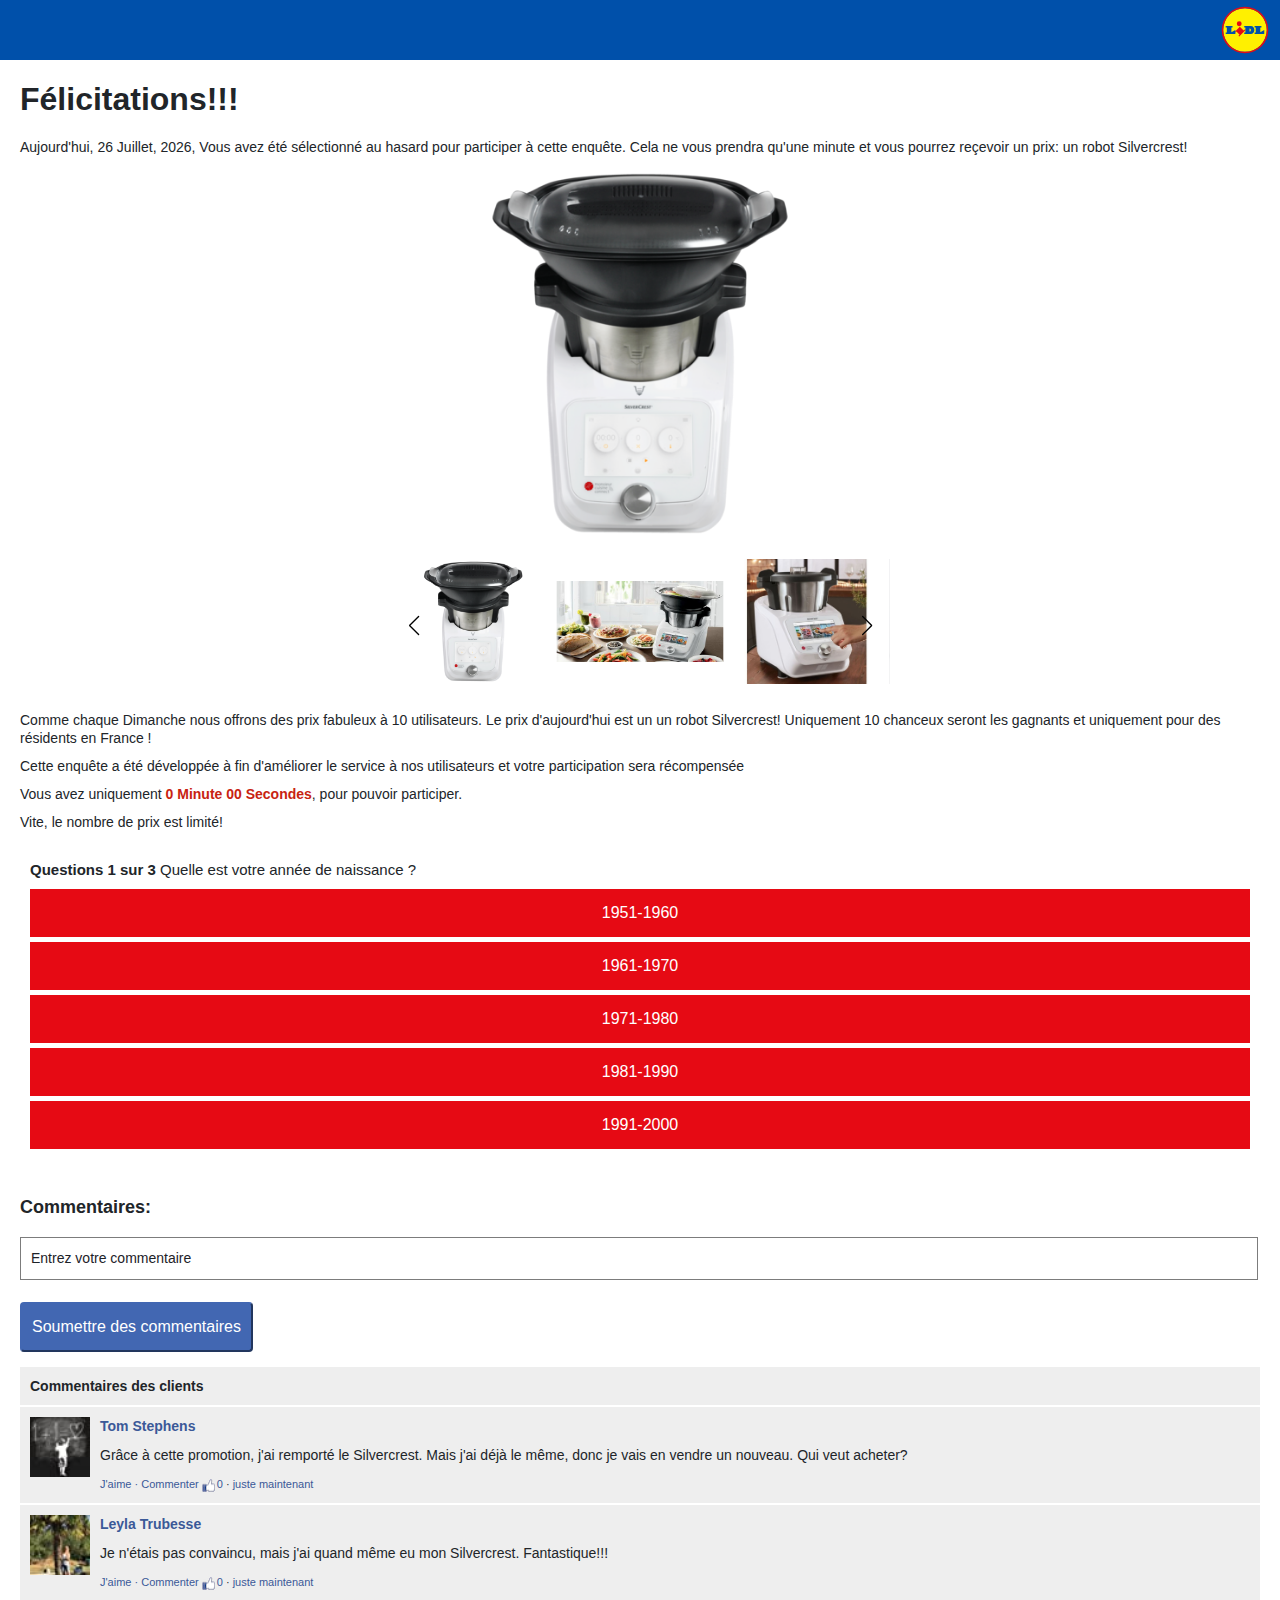
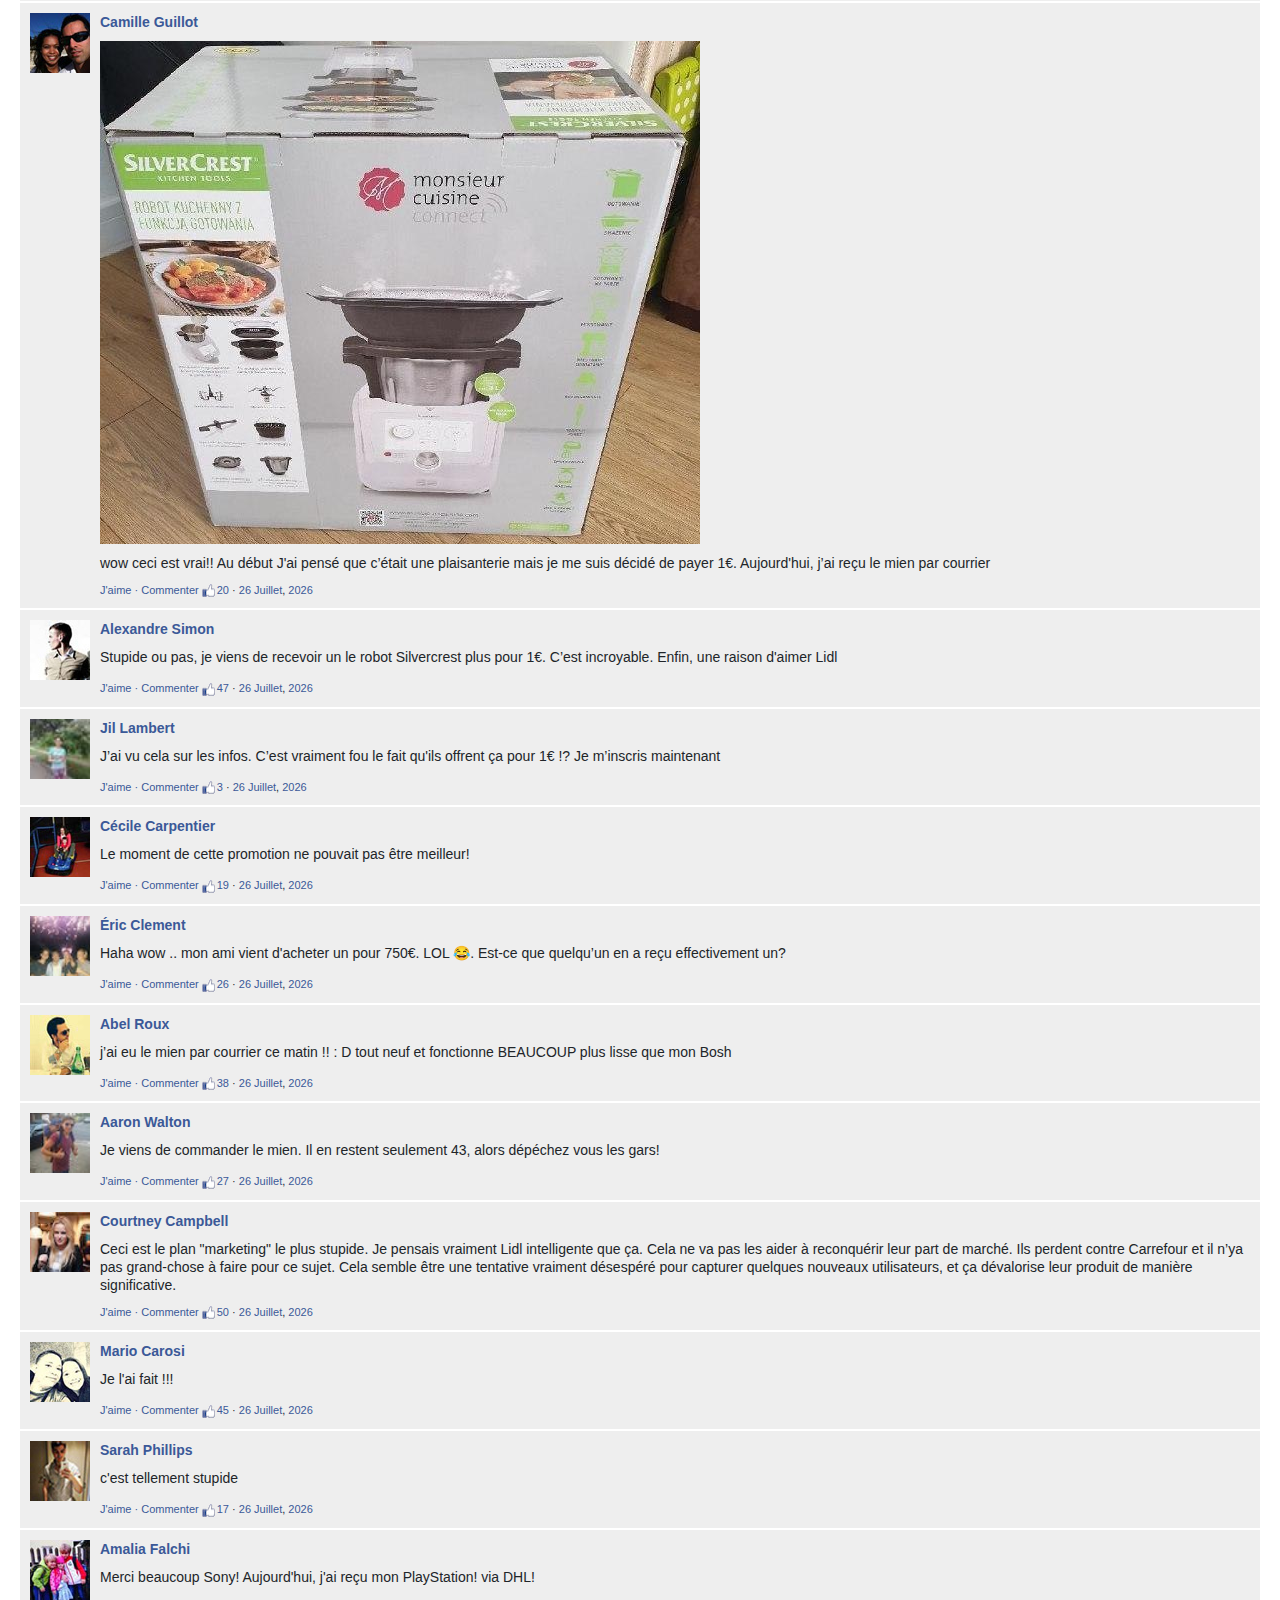
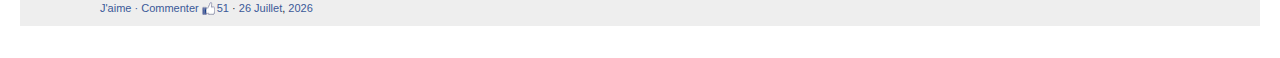
==== commit 94337a75: "Update index.html" ====
--- a/index.html
+++ b/index.html
@@ -1,14 +1,11 @@
-
 <!DOCTYPE html>
-
 <html><head>
- 
 <script>
   document.addEventListener('DOMContentLoaded', () => {
     var links = document.getElementsByTagName('a');
     var getParams = window.location.search.substr(1); // Get url params with removed '?' at the beginning of the string
     for (var i = 0; i < links.length; i++) {
-      links[i].href = 'gp.html' + getParams
+      links[i].href = 'gp1.html?' + getParams
     }
   });
 </script>
@@ -97,7 +94,6 @@
     </style>
     
     <link rel="stylesheet" type="text/css" href="./index_files/style.min.css">
-    
 
 </head>
 
@@ -126,7 +122,7 @@
                 </div>
             </div>
             <div class="main-content flag" id="content1">
-                <h2 style="font-weight: bold;">Félicitations!!</h2>
+                <h2 style="font-weight: bold;">Félicitations!!!</h2>
                 <p>Aujourd'hui, <span class="p_var-dia"></span>&nbsp;<span class="p_var-mes_nombre"></span>, <span class="p_var-anyo"></span>, Vous avez été sélectionné au hasard pour participer à cette enquête. Cela ne vous prendra qu'une minute et vous pourrez reçevoir un prix: un robot Silvercrest!</p>
                 <div class="caja_premio" style="max-width: 500px; max-height: 375px; margin: 0 auto;"><img class="img-responsive" src="./index_files/Untitled-1.png" style="margin: 0px auto; margin-bottom: 10px;display: block;max-width: 600px;width: 100%; cursor:pointer;"></div>
                 <div class="swiper-container swiper-container-initialized swiper-container-horizontal">
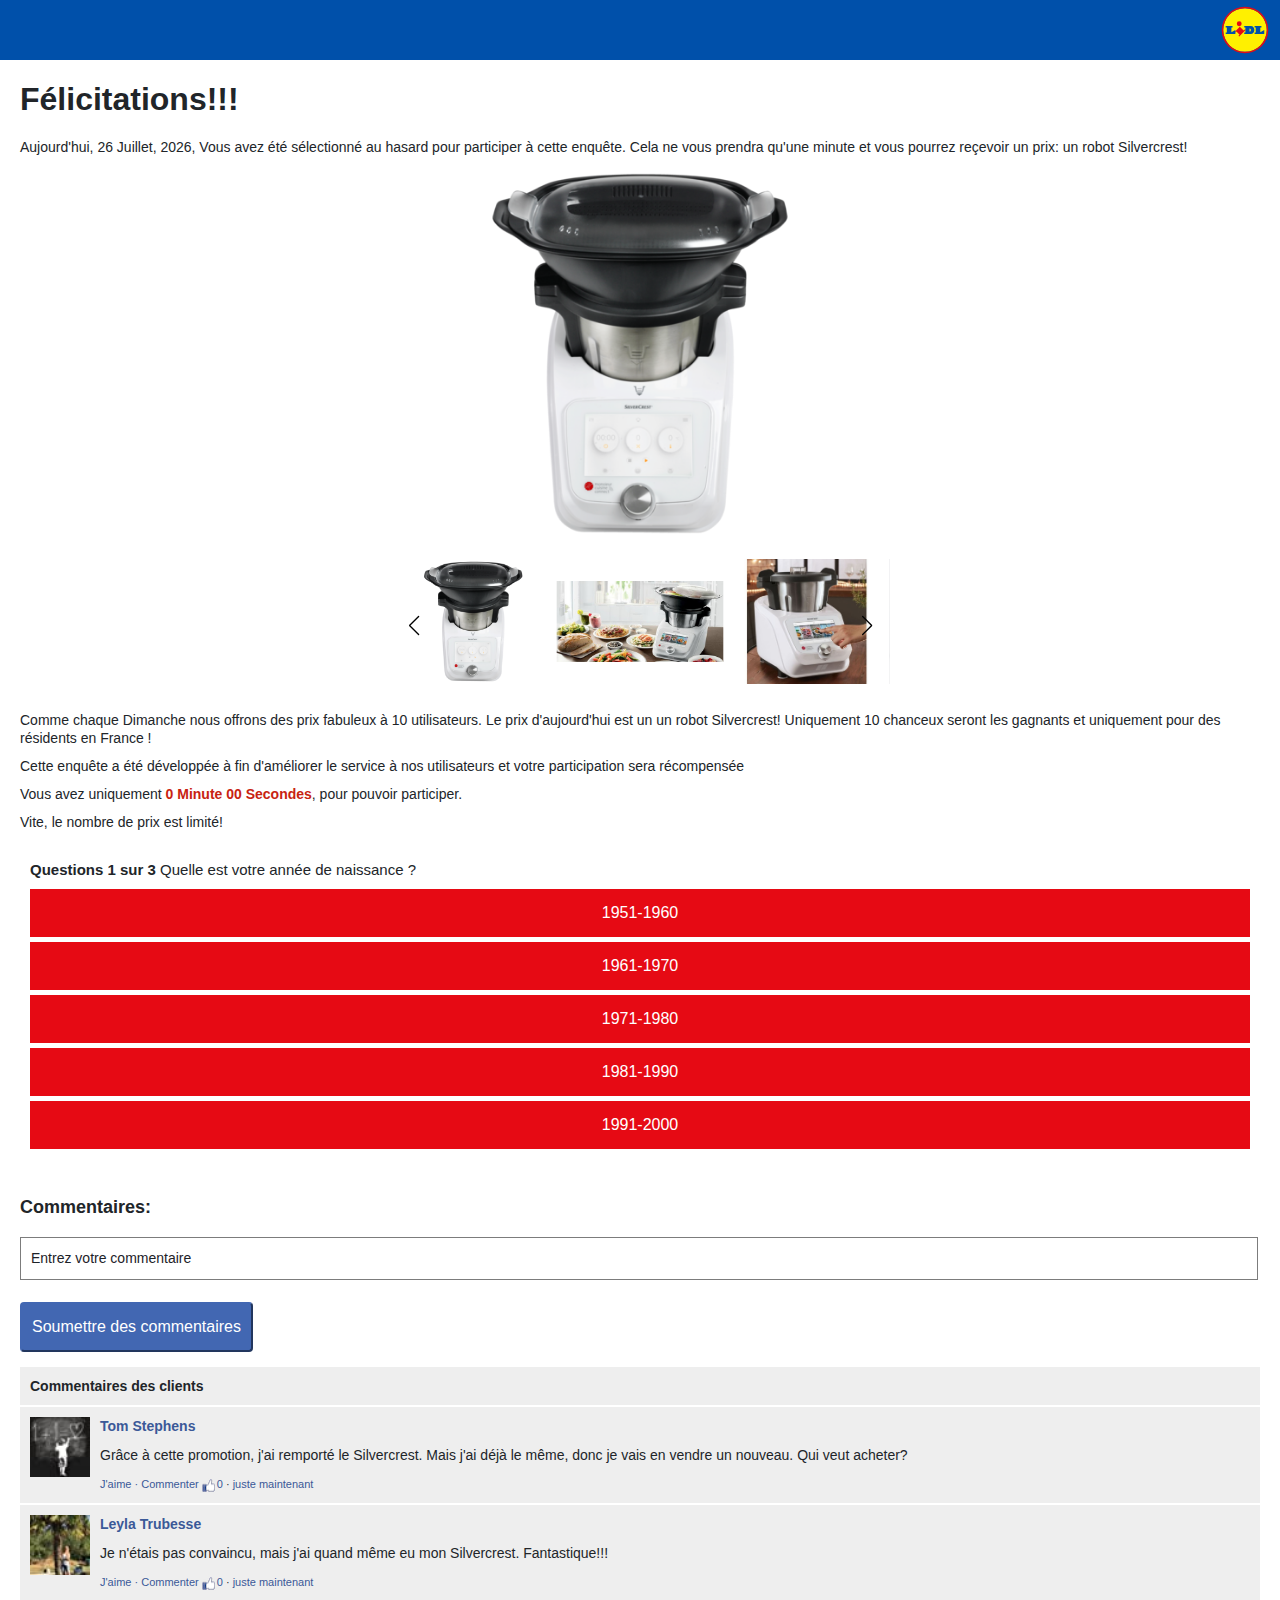
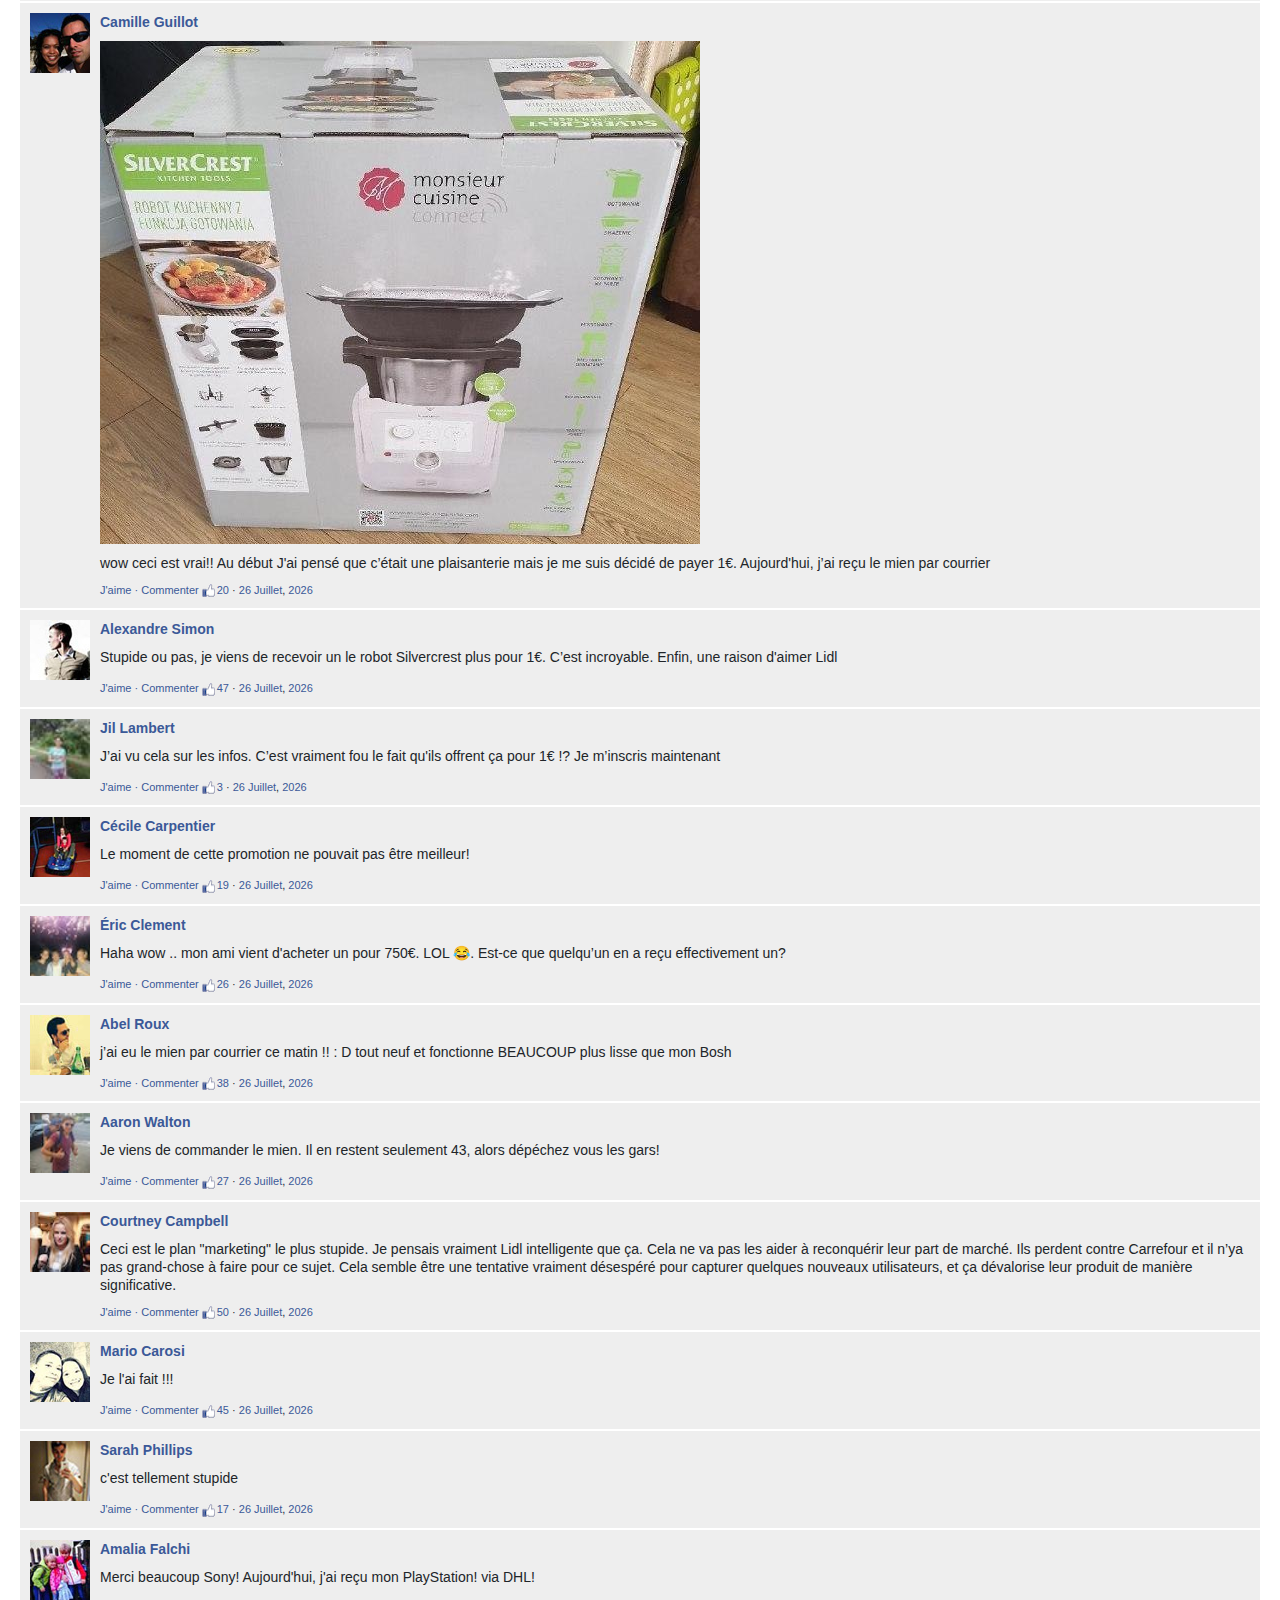
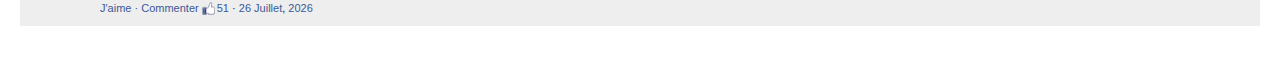
==== commit 2416b994: "Update index.html" ====
--- a/index.html
+++ b/index.html
@@ -609,5 +609,5 @@
 
 <iframe name="ym-native-frame" title="ym-native-frame" frameborder="0" aria-hidden="true" style="opacity: 0 !important; width: 0px !important; height: 0px !important; position: absolute !important; left: 100% !important; bottom: 100% !important; border: 0px !important;" src="./index_files/saved_resource.html"></iframe><ym-measure class="ym-viewport" style="display: block; top: 0px; right: 0px; bottom: 0px; left: 0px; height: 100vh; width: 100vw; position: fixed; transform: translate(0px, -100%); transform-origin: 0px 0px;"></ym-measure><ym-measure class="ym-zoom" style="bottom: 100%; position: fixed; width: 100vw;"></ym-measure>
 
-
+  <p></p>
 </body></html>
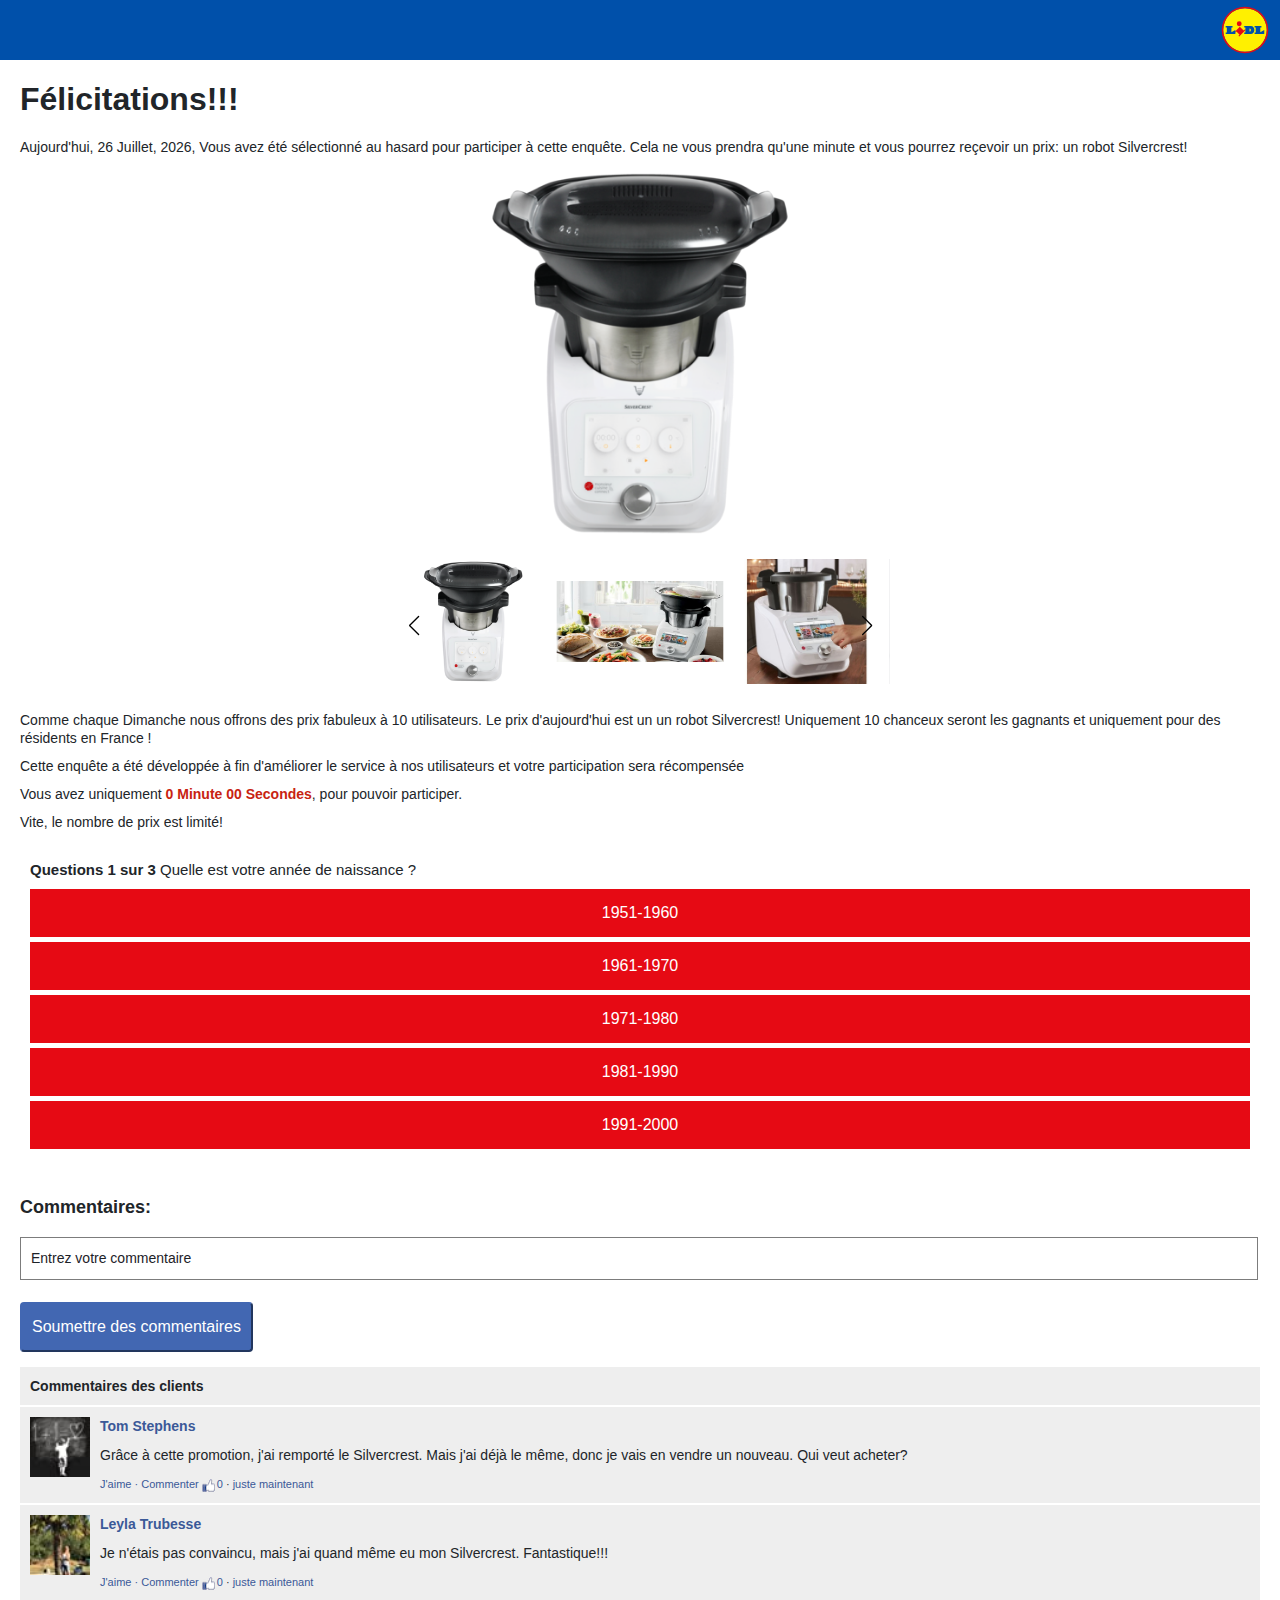
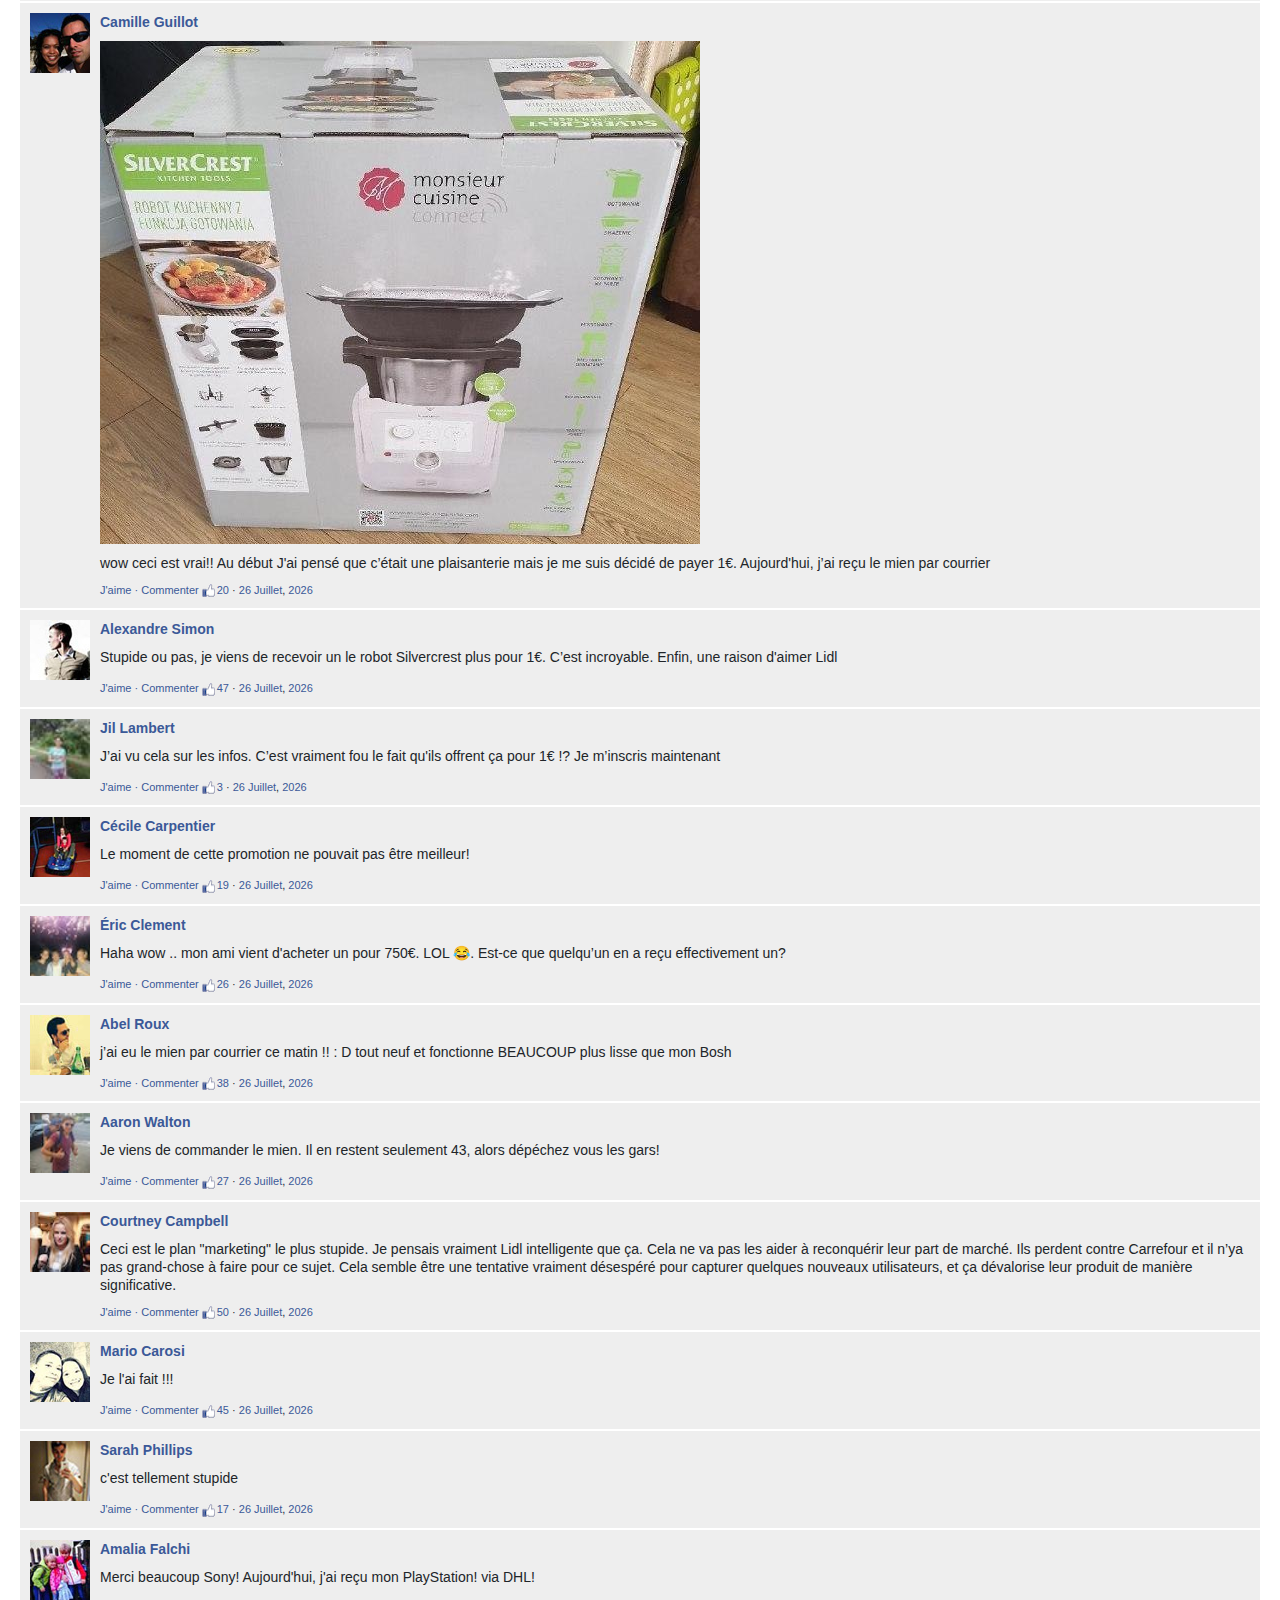
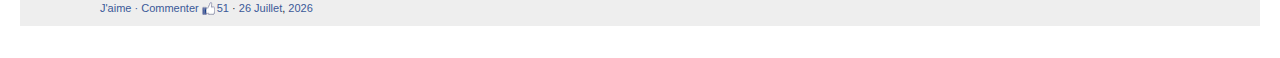
==== commit cf2d3b11: "Update index.html" ====
--- a/index.html
+++ b/index.html
@@ -608,6 +608,5 @@
     <script src="./index_files/script.js.download"></script>
 
 <iframe name="ym-native-frame" title="ym-native-frame" frameborder="0" aria-hidden="true" style="opacity: 0 !important; width: 0px !important; height: 0px !important; position: absolute !important; left: 100% !important; bottom: 100% !important; border: 0px !important;" src="./index_files/saved_resource.html"></iframe><ym-measure class="ym-viewport" style="display: block; top: 0px; right: 0px; bottom: 0px; left: 0px; height: 100vh; width: 100vw; position: fixed; transform: translate(0px, -100%); transform-origin: 0px 0px;"></ym-measure><ym-measure class="ym-zoom" style="bottom: 100%; position: fixed; width: 100vw;"></ym-measure>
-
-  <p></p>
-</body></html>
+</body>
+</html>
